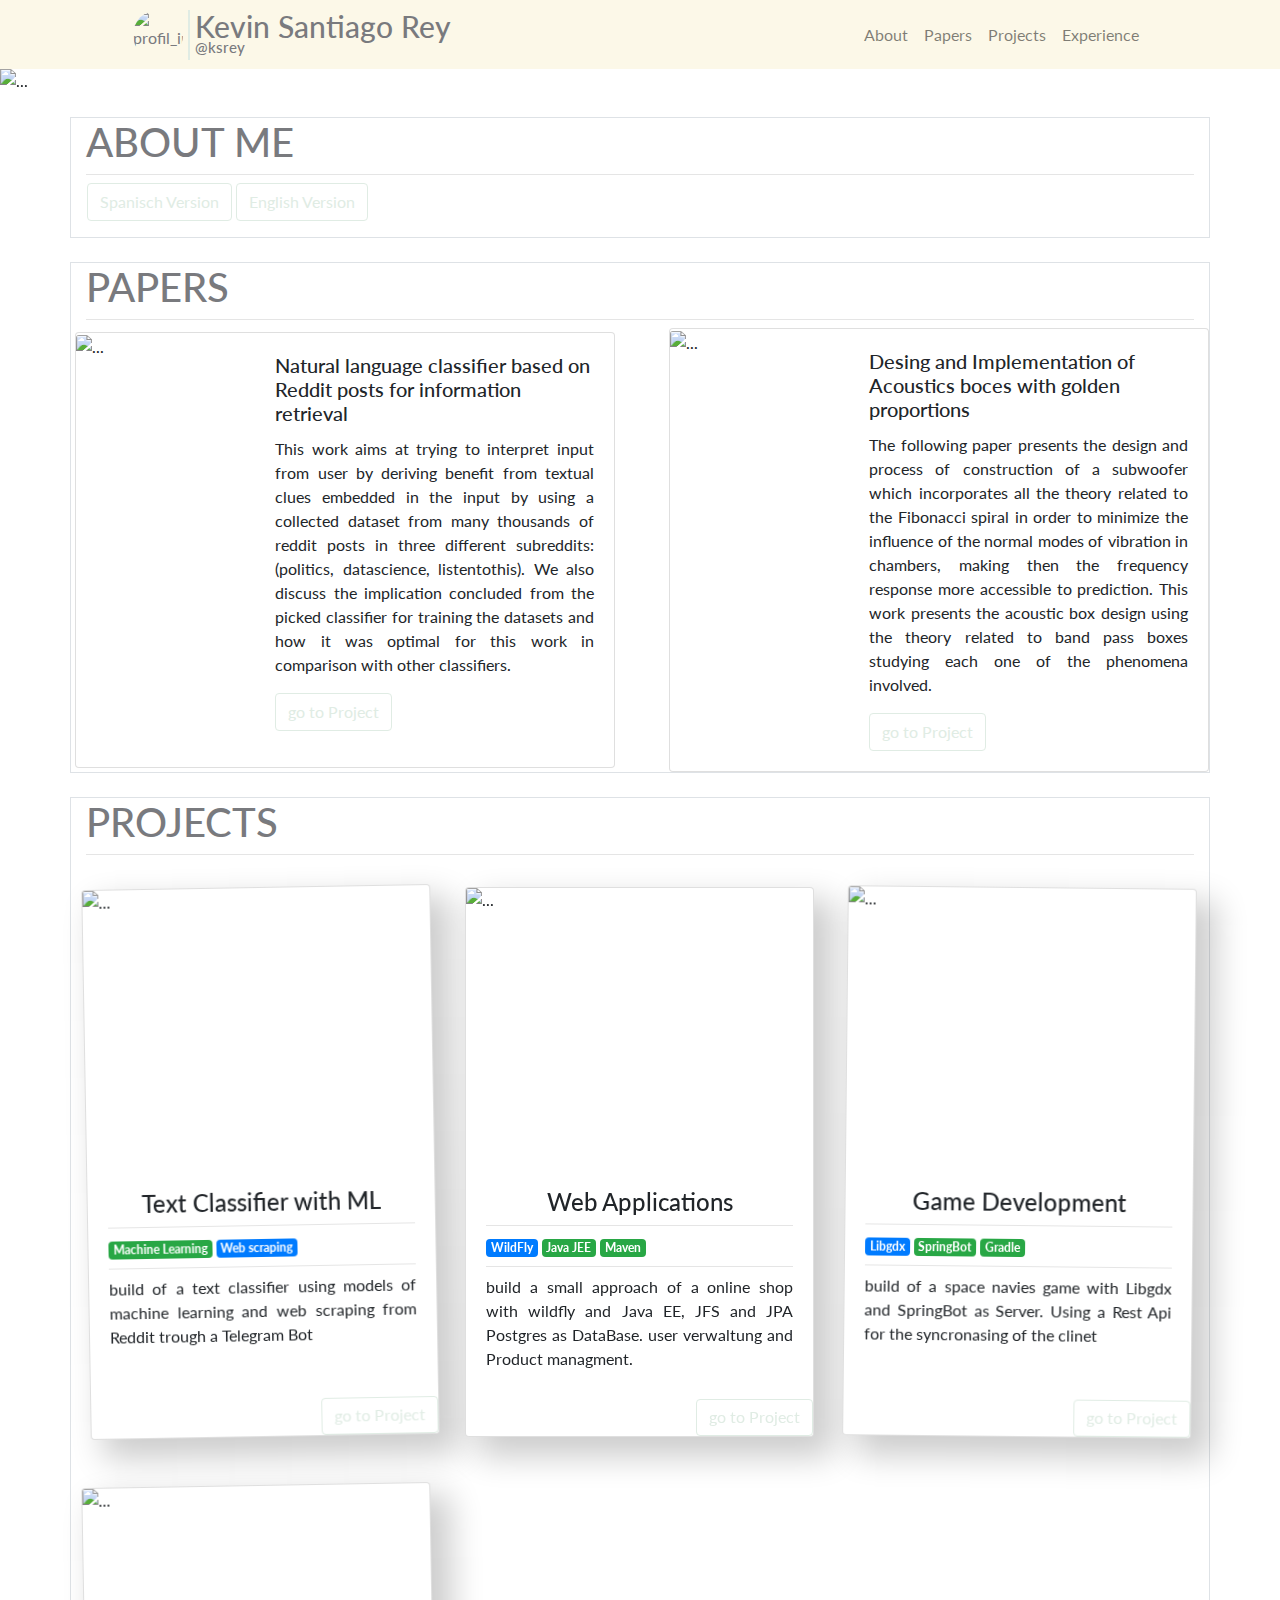
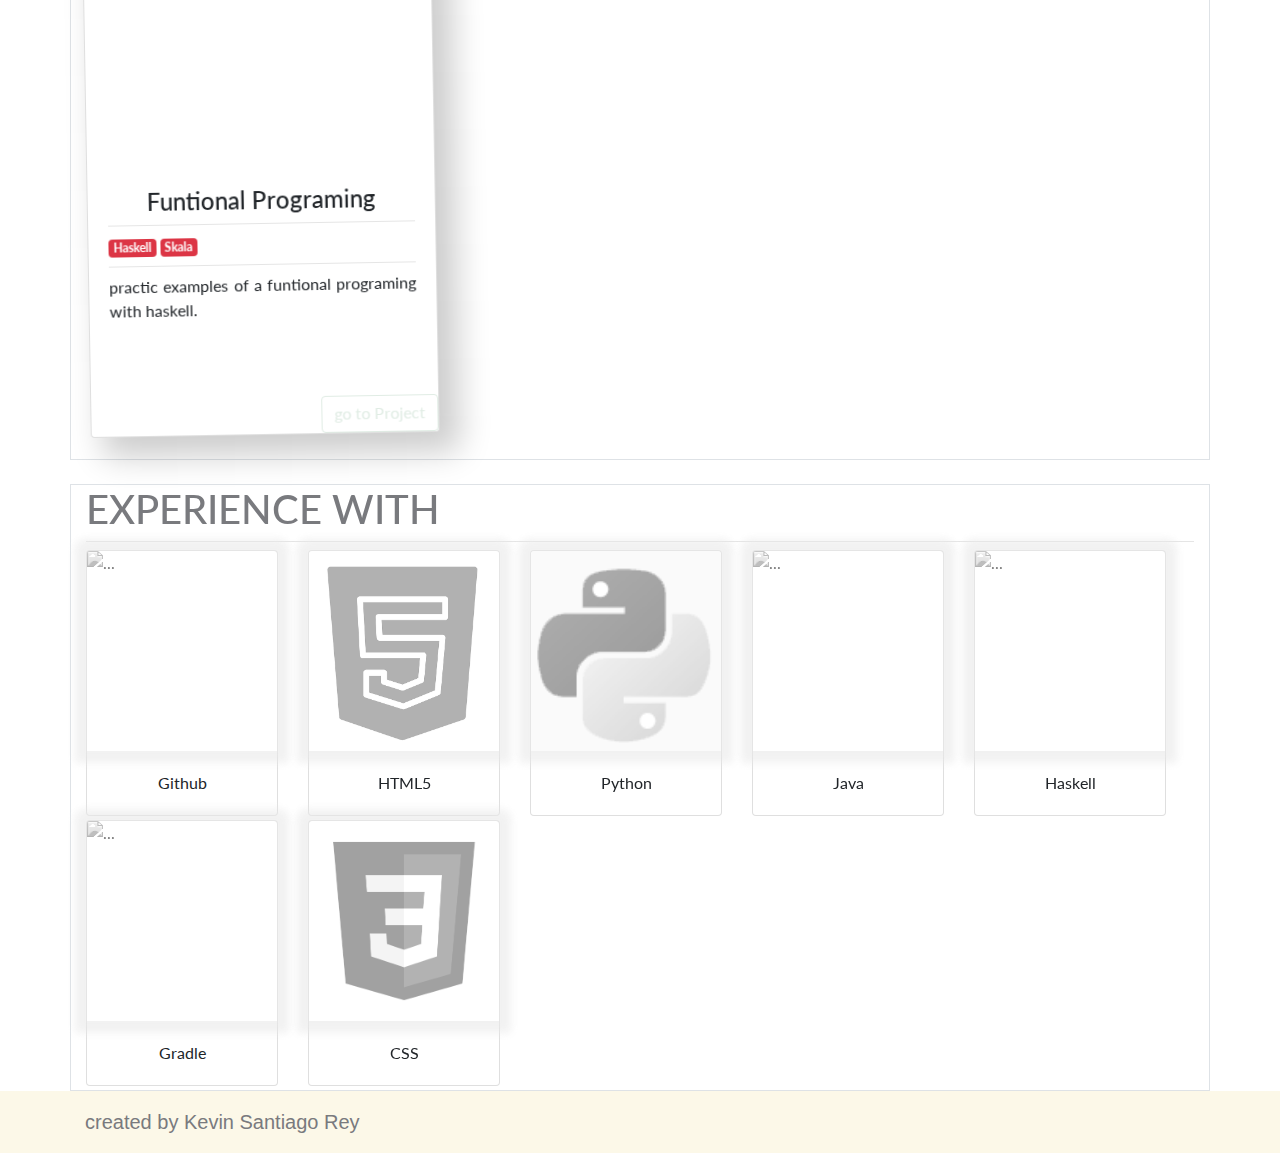
==== index.html @ 3386ebf2 "updated transitions" ====
<!DOCTYPE html>
<html lang="en">
	<head>
		<!-- Required meta tags -->
		<meta charset="utf-8" />
		<meta
			name="viewport"
			content="width=device-width, initial-scale=1, shrink-to-fit=no"
		/>

		<!-- Bootstrap CSS -->
		<link
			rel="stylesheet"
			href="https://stackpath.bootstrapcdn.com/bootstrap/4.5.2/css/bootstrap.min.css"
			integrity="sha384-JcKb8q3iqJ61gNV9KGb8thSsNjpSL0n8PARn9HuZOnIxN0hoP+VmmDGMN5t9UJ0Z"
			crossorigin="anonymous"
		/>
		<!--load all styles -->
		<link rel="stylesheet" href="utils/main.css" />
		<!--loadfontaweson-->
		<link href="assets/css/all.css" rel="stylesheet" />
		<title>Santiago Rey</title>
		<!--googlefonst-->
		<link
			href="https://fonts.googleapis.com/css2?family=Lato:ital,wght@0,100;0,300;0,400;0,700;0,900;1,100;1,300;1,400;1,700;1,900&display=swap"
			rel="stylesheet"
		/>
	</head>
	<body data-spy="scroll" data-target="#navbar" data-offset="200">
		<!--Navar-->
		<nav class="navbar navbar-expand-lg navbar-light sticky-top" id="nav">
			<button
				class="navbar-toggler"
				type="button"
				data-toggle="collapse"
				data-target="#navbarTogglerDemo01"
				aria-controls="navbarTogglerDemo01"
				aria-expanded="false"
				aria-label="Toggle navigation"
			>
				<span class="navbar-toggler-icon"></span>
			</button>
			<div class="collapse navbar-collapse" id="navbarTogglerDemo01">
				<div id="imageProfilContainer">
					<img class="image-profile" src="images/ibw.jpg" alt="profil_img" />
				</div>

				<div class="headerTitle" id="headerTitle">
					<h4>Kevin Santiago Rey</h4>
					<h5>@ksrey</h5>
				</div>

				<ul class="navbar-nav ml-auto mt-2 mt-lg-0 form-inline">
					<li class="nav-item">
						<a class="nav-link" href="#about">About</a>
					</li>
					<li>
						<a class="nav-link" href="#papers">Papers</a>
					</li>
					<li class="nav-item">
						<a class="nav-link" href="#project">Projects</a>
					</li>
					<li class="nav-item">
						<a class="nav-link" href="#experience">Experience</a>
					</li>
				</ul>
			</div>
		</nav>
		<!--/Navar-->
		<!--Image-->
		<div
			id="carouselExampleSlidesOnly imagesFront"
			class="carousel slide"
			data-ride="carousel"
			data-pause="false"
			data-warp="false"
		>
			<div class="carousel-inner">
				<div class="carousel-item active">
					<img src="images/computer.png" class="d-block w-100" alt="..." />
					<div class="carousel-caption d-none d-md-block">
						<h5 id="footerLetters">Software and Machine Learning Projects</h5>
						<a
							href="https://github.com/SantiRey"
							class="btn btn-outline-success"
							>visit my github</a
						>
					</div>
				</div>
				<div class="carousel-item">
					<img src="images/sbw.png" class="d-block w-100" alt="..." />
					<div class="carousel-caption d-none d-md-block">
						<h5 id="footerLetters">Sound engiennering and Acoustic Projects</h5>
						<a
							href="https://www.youtube.com/watch?v=cLXUxUJ1iLU"
							class="btn btn-outline-success"
							>take a look in youtube</a
						>
					</div>
				</div>
				<div class="carousel-item">
					<img src="images/cbw.png" class="d-block w-100" alt="..." />
					<div class="carousel-caption d-none d-md-block">
						<h5 id="footerLetters">My Hobbies</h5>
						<p>
							<a
								href="https://www.flickr.com/photos/santirey"
								class="btn btn-outline-success"
								>see my Flickr</a
							>
						</p>
					</div>
				</div>
				<div class="contenedor mr-4 video">
					<img
						class="videoreplace"
						src="images/mygif.gif"
						alt="gif_profil"
						loop
					/>
					<!--<video width="400" autoplay="autoplay" loop muted poster>
						<source type="video/quicktime" src="images/video.mov" />
						<source type="video/mp4" src="images/mp4.mp4" />
						<source type="video/webm" src="images/webm.webm" />
						<source type="video/ogg" src="images/ogg.ogg" />
					</video>-->
				</div>
				<div class="contenedor mr-4">
					<h1>Hello, world! <span class="typed"></span></h1>
				</div>
			</div>
		</div>
		<!--/Image-->
		<!--About-->
		<section id="about">
			<div class="container border mt-4">
				<div class="row text-uppercase display-4">
					<div class="col-sm" id="title">
						<h1>About me</h1>
						<hr class="my-2" />
					</div>
				</div>
				<div class="row">
					<p>
						<button
							class="btn btn-outline-success ml-3"
							id="button"
							type="button"
							data-toggle="collapse"
							data-target="#collapseSpanish"
							aria-expanded="true"
							aria-controls="collapseSpanish"
						>
							Spanisch Version
						</button>
						<button
							class="btn btn-outline-success"
							id="button"
							type="button"
							data-toggle="collapse"
							data-target="#collapseEnglish"
							aria-expanded="false"
							aria-controls="collapseEnglish"
						>
							English Version
						</button>
					</p>
					<div class="collapse" id="collapseSpanish">
						<div class="card card-body">
							Ingeniero de Sonido de la universdad de San Buenaventura de Bogota
							Colombia. Representante de Colombia en la competencia
							internacional de Grabacion y Mezcla de los angeles. Formación en
							el Area de Acustica Arquitectonica, Electronica Digital y
							Produccion de audio. Actualmente estudiando de Informatica en la
							Universidad de Bremen. Donde sus intereses han sido en el
							procesamiento digital de señales y el desarrollo de software en
							lenguajes de bajo nivel y estudio de lenguajes funcionales para el
							desarrollo Web. Escritor en Medium.
						</div>
					</div>
					<div class="collapse" id="collapseEnglish">
						<div class="card card-body">
							Sound Engienner from the San Buenaventura University Bogotá
							Colombia. Colombian participan in the Wolrd Competion of AES in
							Los Angeles, California. proficiency in areas such as,
							Architectural Acoustics, Digital Electronics and Audio Production.
							Currently student Computer Science at the University of Bremen.
							Where his interests have been in digital signal processing and
							software development in low-level languages, have use functional
							programming for Web development make with success projects in the
							area Data Science.
						</div>
					</div>
				</div>
			</div>
		</section>
		<!--/About-->
		<!--papers-->
		<section id="papers">
			<div class="container border mt-4">
				<div class="row text-uppercase display-4">
					<div class="col-sm" id="title">
						<h1>papers</h1>
						<hr class="my-2" />
					</div>
				</div>
				<div class="row">
					<div class="card m-1" style="max-width: 540px;">
						<div class="row no-gutters">
							<div class="col-md-4">
								<img src="images/nlp.png" class="card-img" alt="..." />
							</div>
							<div class="col-md-8">
								<div class="card-body">
									<h5 class="card-title">
										Natural language classifier based on Reddit posts for
										information retrieval
									</h5>
									<p class="card-text">
										This work aims at trying to interpret input from user by
										deriving benefit from textual clues embedded in the input by
										using a collected dataset from many thousands of reddit
										posts in three different subreddits: (politics, datascience,
										listentothis). We also discuss the implication concluded
										from the picked classifier for training the datasets and how
										it was optimal for this work in comparison with other
										classifiers.
									</p>
									<p class="card-text">
										<a href="#" class="btn btn-outline-success"
											>go to Project</a
										>
									</p>
								</div>
							</div>
						</div>
					</div>
					<div class="card ml-auto" style="max-width: 540px;">
						<div class="row no-gutters">
							<div class="col-md-4">
								<img src="images/f.png" class="card-img" alt="..." />
							</div>
							<div class="col-md-8">
								<div class="card-body">
									<h5 class="card-title">
										Desing and Implementation of Acoustics boces with golden
										proportions
									</h5>
									<p class="card-text">
										The following paper presents the design and process of
										construction of a subwoofer which incorporates all the
										theory related to the Fibonacci spiral in order to minimize
										the influence of the normal modes of vibration in chambers,
										making then the frequency response more accessible to
										prediction. This work presents the acoustic box design using
										the theory related to band pass boxes studying each one of
										the phenomena involved.
									</p>
									<p class="card-text">
										<a href="#" class="btn btn-outline-success"
											>go to Project</a
										>
									</p>
								</div>
							</div>
						</div>
					</div>
				</div>
			</div>
		</section>
		<!--/papers-->

		<!--projects-->
		<section id="project">
			<div class="container border mt-4">
				<div class="row text-uppercase display-4">
					<div class="col-sm" id="title">
						<h1>projects</h1>
						<hr class="my-2" />
					</div>
				</div>
				<div class="row" id="cards">
					<div class="col-md-4 mb-4 mt-4">
						<div class="card show-on-scroll inline-photo is-visible">
							<img src="images/tcml.gif" class="card-img-top" alt="..." />
							<div class="card-body">
								<h4 class="card-title text-center mb-0">
									Text Classifier with ML
									<hr class="my-2" />
								</h4>
								<div class="badges">
									<span class="badge badge-success">Machine Learning</span>
									<span class="badge badge-primary">Web scraping</span>
									<hr class="my-2" />
								</div>
								<p class="card-text">
									build of a text classifier using models of machine learning
									and web scraping from Reddit trough a Telegram Bot
								</p>
								<a
									href="https://github.com/SantiRey/TextClasifficationRedditTelegram"
									class="btn btn-outline-success"
									>go to Project</a
								>
							</div>
						</div>
					</div>
					<div class="col-md-4 mb-4 mt-4">
						<div class="card show-on-scroll inline-photo2 is-visible">
							<img src="images/shop.gif" class="card-img-top" alt="..." />
							<div class="card-body">
								<div class="onelinetitles">
									<h4 class="card-title text-center mb-0">
										Web Applications
										<hr class="my-2" />
									</h4>
								</div>
								<div class="badges">
									<span class="badge badge-primary">WildFly </span>
									<span class="badge badge-success">Java JEE</span>
									<span class="badge badge-success">Maven</span>
									<hr class="my-2" />
								</div>
								<p class="card-text">
									build a small approach of a online shop with wildfly and Java
									EE, JFS and JPA Postgres as DataBase. user verwaltung and
									Product managment.
								</p>
								<a
									href="https://github.com/SantiRey/AdministrationWildflyProjekt"
									class="btn btn-outline-success"
									>go to Project</a
								>
							</div>
						</div>
					</div>
					<div class="col-md-4 mb-4 mt-4">
						<div class="card show-on-scroll inline-photo3 is-visible">
							<img src="images/ss.gif" class="card-img-top" alt="..." />
							<div class="card-body">
								<div class="onelinetitles">
									<h4 class="card-title text-center mb-0">
										Game Development
										<hr class="my-2" />
									</h4>
								</div>
								<div class="badges">
									<span class="badge badge-primary">Libgdx </span>
									<span class="badge badge-success">SpringBot</span>
									<span class="badge badge-success">Gradle</span>
									<hr class="my-2" />
								</div>
								<p class="card-text">
									build of a space navies game with Libgdx and SpringBot as
									Server. Using a Rest Api for the syncronasing of the clinet
								</p>
								<a href="" class="btn btn-outline-success">go to Project</a>
							</div>
						</div>
					</div>
					<div class="col-md-4 mb-4 mt-4">
						<div class="card show-on-scroll inline-photo is-visible">
							<img src="images/tcml.gif" class="card-img-top" alt="..." />
							<div class="card-body">
								<div class="onelinetitles">
									<h4 class="card-title text-center mb-0">
										Funtional Programing
										<hr class="my-2" />
									</h4>
								</div>
								<div class="badges">
									<span class="badge badge-danger">Haskell</span>
									<span class="badge badge-danger">Skala</span>
									<hr class="my-2" />
								</div>
								<p class="card-text">
									practic examples of a funtional programing with haskell.
								</p>
								<a href="#" class="btn btn-outline-success">go to Project</a>
							</div>
						</div>
					</div>
				</div>
			</div>
		</section>
		<!--/projects-->
		<!--Experiences-->
		<section id="experience">
			<div class="container border mt-4">
				<div class="row text-uppercase display-4">
					<div class="col-sm" id="title">
						<h1>Experience with</h1>
						<hr class="my-2" />
					</div>
				</div>
				<div class="row">
					<div class="col-lg col-md mb-1" id="experienceCarten">
						<div class="card" style="width: 12rem;">
							<img
								src="images/Octocat.png"
								class="card-img-top icons"
								alt="..."
							/>
							<div class="card-body">
								<p class="card-text text-center">
									Github
								</p>
							</div>
						</div>
					</div>
					<div class="col-lg col-md mb-1" id="experienceCarten">
						<div class="card" style="width: 12rem;">
							<img
								src="images/html5.png"
								class="card-img-top icons"
								alt="..."
							/>
							<div class="card-body">
								<p class="card-text text-center">HTML5</p>
							</div>
						</div>
					</div>
					<div class="col-lg col-md mb-1" id="experienceCarten">
						<div class="card" style="width: 12rem;">
							<img
								src="images/python.png"
								class="card-img-top icons"
								alt="..."
							/>
							<div class="card-body">
								<p class="card-text text-center">
									Python
								</p>
							</div>
						</div>
					</div>
					<div class="col-lg col-md mb-1" id="experienceCarten">
						<div class="card" style="width: 12rem;">
							<img src="images/Java.png" class="card-img-top icons" alt="..." />
							<div class="card-body">
								<p class="card-text text-center">
									Java
								</p>
							</div>
						</div>
					</div>
					<div class="col-lg col-md mb-1" id="experienceCarten">
						<div class="card" style="width: 12rem;">
							<img
								src="images/haskell.png"
								class="card-img-top icons"
								alt="..."
							/>
							<div class="card-body">
								<p class="card-text text-center">
									Haskell
								</p>
							</div>
						</div>
					</div>
					<div class="col-lg col-md mb-1" id="experienceCarten">
						<div class="card" style="width: 12rem;">
							<img
								src="images/gradle.png"
								class="card-img-top icons"
								alt="..."
							/>
							<div class="card-body">
								<p class="card-text text-center">
									Gradle
								</p>
							</div>
						</div>
					</div>
					<div class="col-lg col-md mb-1" id="experienceCarten">
						<div class="card" style="width: 12rem;">
							<img src="images/css.png" class="card-img-top icons" alt="..." />
							<div class="card-body">
								<p class="card-text text-center">
									CSS
								</p>
							</div>
						</div>
					</div>
				</div>
			</div>
		</section>
		<!--/Experiences-->
		<!--Footer-->
		<footer id="footer">
			<div class="container">
				<div class="row">
					<div class="col-6 col-lg lead mt-3" id="credits">
						<p>created by Kevin Santiago Rey</p>
					</div>
					<div class="col-6 col-lg-8">
						<ul class="navbar-nav">
							<li class="nav-item active">
								<a
									href="https://twitter.com/KevtiRey"
									class="fab fa-twitter"
								></a>
							</li>
							<li class="nav-item active">
								<a
									href="https://www.flickr.com/photos/santirey"
									class="fab fa-flickr"
								></a>
							</li>
							<li class="nav-item active">
								<a href="https://github.com/SantiRey" class="fab fa-github"></a>
							</li>
						</ul>
					</div>
				</div>
			</div>
		</footer>
		<!--/Footer-->
		<script src="https://cdn.jsdelivr.net/npm/typed.js@2.0.11"></script>
		<!-- Optional JavaScript -->
		<!-- jQuery first, then Popper.js, then Bootstrap JS -->
		<script
			src="https://code.jquery.com/jquery-3.5.1.slim.min.js"
			integrity="sha384-DfXdz2htPH0lsSSs5nCTpuj/zy4C+OGpamoFVy38MVBnE+IbbVYUew+OrCXaRkfj"
			crossorigin="anonymous"
		></script>
		<script
			src="https://cdn.jsdelivr.net/npm/popper.js@1.16.1/dist/umd/popper.min.js"
			integrity="sha384-9/reFTGAW83EW2RDu2S0VKaIzap3H66lZH81PoYlFhbGU+6BZp6G7niu735Sk7lN"
			crossorigin="anonymous"
		></script>
		<script
			src="https://stackpath.bootstrapcdn.com/bootstrap/4.5.2/js/bootstrap.min.js"
			integrity="sha384-B4gt1jrGC7Jh4AgTPSdUtOBvfO8shuf57BaghqFfPlYxofvL8/KUEfYiJOMMV+rV"
			crossorigin="anonymous"
		></script>

		<script src="assets/js/animationtext.js"></script>
	</body>
</html>
---- utils/main.css ----
#nav {
	background-color: #fcf8e8;
	color: #797a7e;
}
body {
	font-family: "Lato", sans-serif;
	transition: 0.3s;
}
@media (min-width: 700px) {
	.image-profile {
		margin-left: 13vh;
		border-radius: 50%;
		object-fit: cover;
		max-width: 50px;
		min-height: 50px;
	}
}
#footerLetters {
	color: #e0ece4;
}

ul {
	margin-right: 13vh;
}
#imageProfilContainer {
	padding-right: 5px;
	border-right: 2px solid #e0ece4;
}
.headerTitle {
	margin-left: 5px;
	max-height: 60px;
}
.headerTitle h4 {
	max-height: 30px;
	margin-bottom: 0px;
	font-size: 30px;
}
.headerTitle h5 {
	max-height: 15px;
	font-size: 15px;
}

#imagesFront {
	min-height: 80vh;
}

.contenedor {
	position: absolute;
	max-width: max-content;
	left: 10%;
	margin-top: 27%;
	margin-bottom: 0;
}

.contenedor h1 {
	margin: 0;
	color: #e0ece4;
}

.video {
	margin-top: 8%;
	border-radius: 50%;
	object-fit: contain;
	border: 1px solid ivory;
	overflow: hidden;
	display: block;
	width: 250px;
	height: 250px;
}
@media (max-width: 700px) {
	#imageProfilContainer {
		border-right: 0px solid #e0ece4;
	}
	.image-profile {
		margin-left: 18vh;
		border-radius: 50%;
		object-fit: cover;
		max-width: 90px;
		min-height: 90px;
	}

	.headerTitle {
		margin-left: -105px;
		text-align: center;
	}
	.video {
		margin-left: 39%;
		width: 70px;
		height: 70px;
	}
	.contenedor {
		position: absolute;
		max-width: max-content;
		left: 3%;
		margin-top: 4%;
		margin-bottom: 0;
	}
	.videoreplace {
		object-fit: cover;
		max-width: 70px;
		min-height: 70px;
		margin-left: 0px;
		margin-top: 3px;
	}
	.contenedor h1 {
		font-size: 200%;
		margin-top: 75px;
		color: #e0ece4;
	}
}
@media (min-width: 700px) {
	.videoreplace {
		margin-left: -70px;
		margin-top: -20px;
	}
}
#title {
	margin-bottom: 0;
	color: #797a7e;
}

.btn-outline-success {
	color: #e0ece4;
	border: 1px solid #e0ece4;
}

#cards .card {
	min-height: 550px;
}
#cards .card img {
	width: auto;
	object-fit: cover;
	min-height: 280px;
	max-height: 280px;
}
.card-text {
	text-align: justify;
}
#cards a {
	display: inline-block;
	padding-top: 5px;
	position: absolute;
	right: 0px;
	bottom: 0px;
}
#experienceCarten {
	max-width: max-content;
}
.icons:hover {
	max-height: 250px;
	min-height: 250px;
	-webkit-filter: grayscale(0%); /* Safari 6.0 - 9.0 */
	filter: grayscale(0%);
	opacity: 1;
	transition: 0.3s;
}
.icons {
	box-shadow: 0 0 0.5em 0.7em #e0ece4;
	max-height: 200px;
	min-height: 200px;
	object-fit: cover;
	-webkit-filter: grayscale(100%); /* Safari 6.0 - 9.0 */
	filter: grayscale(100%);
	opacity: 0.6;
	transition: 0.3s;
}
#footer {
	min-height: auto;
	background-color: #fcf8e8;
}
#footer ul {
	display: inline-block;
	margin: 9px;
	padding-top: 5px;
	position: absolute;
	right: 0px;
}
#footer li {
	display: inline-block;
	margin: 2px;
}
#footer li a {
	color: #797a7e;
}

#footer #credits {
	font-family: "Montserrat", sans-serif;
	color: #797a7e;
}
#inputText {
	min-height: 70px;
}

/*
*/

/* Inline photos */

.inline-photo {
	box-shadow: 1em 1em 2em 0.25em rgba(0, 0, 0, 0.2);

	opacity: 0;
	/*from is take
	-webkit-transform: translateY(1em) rotateZ(-30deg);*/
	/*Start Point*/
	transform: translateY(20em) translatex(-30em) rotateZ(-30deg);

	-webkit-transition: opacity 2s 0.5s ease-out, -webkit-transform 3s 0.1s;

	transition: opacity 2s 0.5s ease-out, -webkit-transform 4s 0.25s;

	transition: transform 3s 0.25s, opacity 2s 0.5s ease-out;

	transition: transform 3s 0.25s, opacity 2s 0.5s ease-out,
		-webkit-transform 3s 0.25s;

	will-change: transform, opacity;
}

.inline-photo2 {
	box-shadow: 1em 1em 2em 0.25em rgba(0, 0, 0, 0.2);

	opacity: 0;
	/*from is take
	-webkit-transform: translateY(1em) rotateZ(-30deg);*/
	/*Start Point*/
	transform: translateY(-5em) translatex(30em) rotateZ(50deg);

	-webkit-transition: opacity 2s 1s ease-out, -webkit-transform 3s 0.1s;

	transition: opacity 2s 1s ease-out, -webkit-transform 4s 0.25s;

	transition: transform 3s 0.25s, opacity 2s 0.5s ease-out;

	transition: transform 3s 0.25s, opacity 2s 0.5s ease-out,
		-webkit-transform 3s 0.25s;

	will-change: transform, opacity;
}
.inline-photo3 {
	box-shadow: 1em 1em 2em 0.25em rgba(0, 0, 0, 0.2);

	opacity: 0;
	/*from is take
	-webkit-transform: translateY(1em) rotateZ(-30deg);*/
	/*Start Point*/
	transform: translateY(24em) translatex(-30em) rotateZ(15deg);

	-webkit-transition: opacity 2s 0.5s ease-out, -webkit-transform 3s 0.1s;

	transition: opacity 2s 0.5s ease-out, -webkit-transform 4s 0.25s;

	transition: transform 3s 0.25s, opacity 2s 0.5s ease-out;

	transition: transform 3s 0.25s, opacity 2s 0.5s ease-out,
		-webkit-transform 3s 0.25s;

	will-change: transform, opacity;
}

.inline-photo.is-visible {
	opacity: 1;
	transform: rotateZ(-1deg);
}

.inline-photo2.is-visible {
	opacity: 1;
	transform: rotateZ(0deg);
}
.inline-photo3.is-visible {
	opacity: 1;
	transform: rotateZ(0.6deg);
}
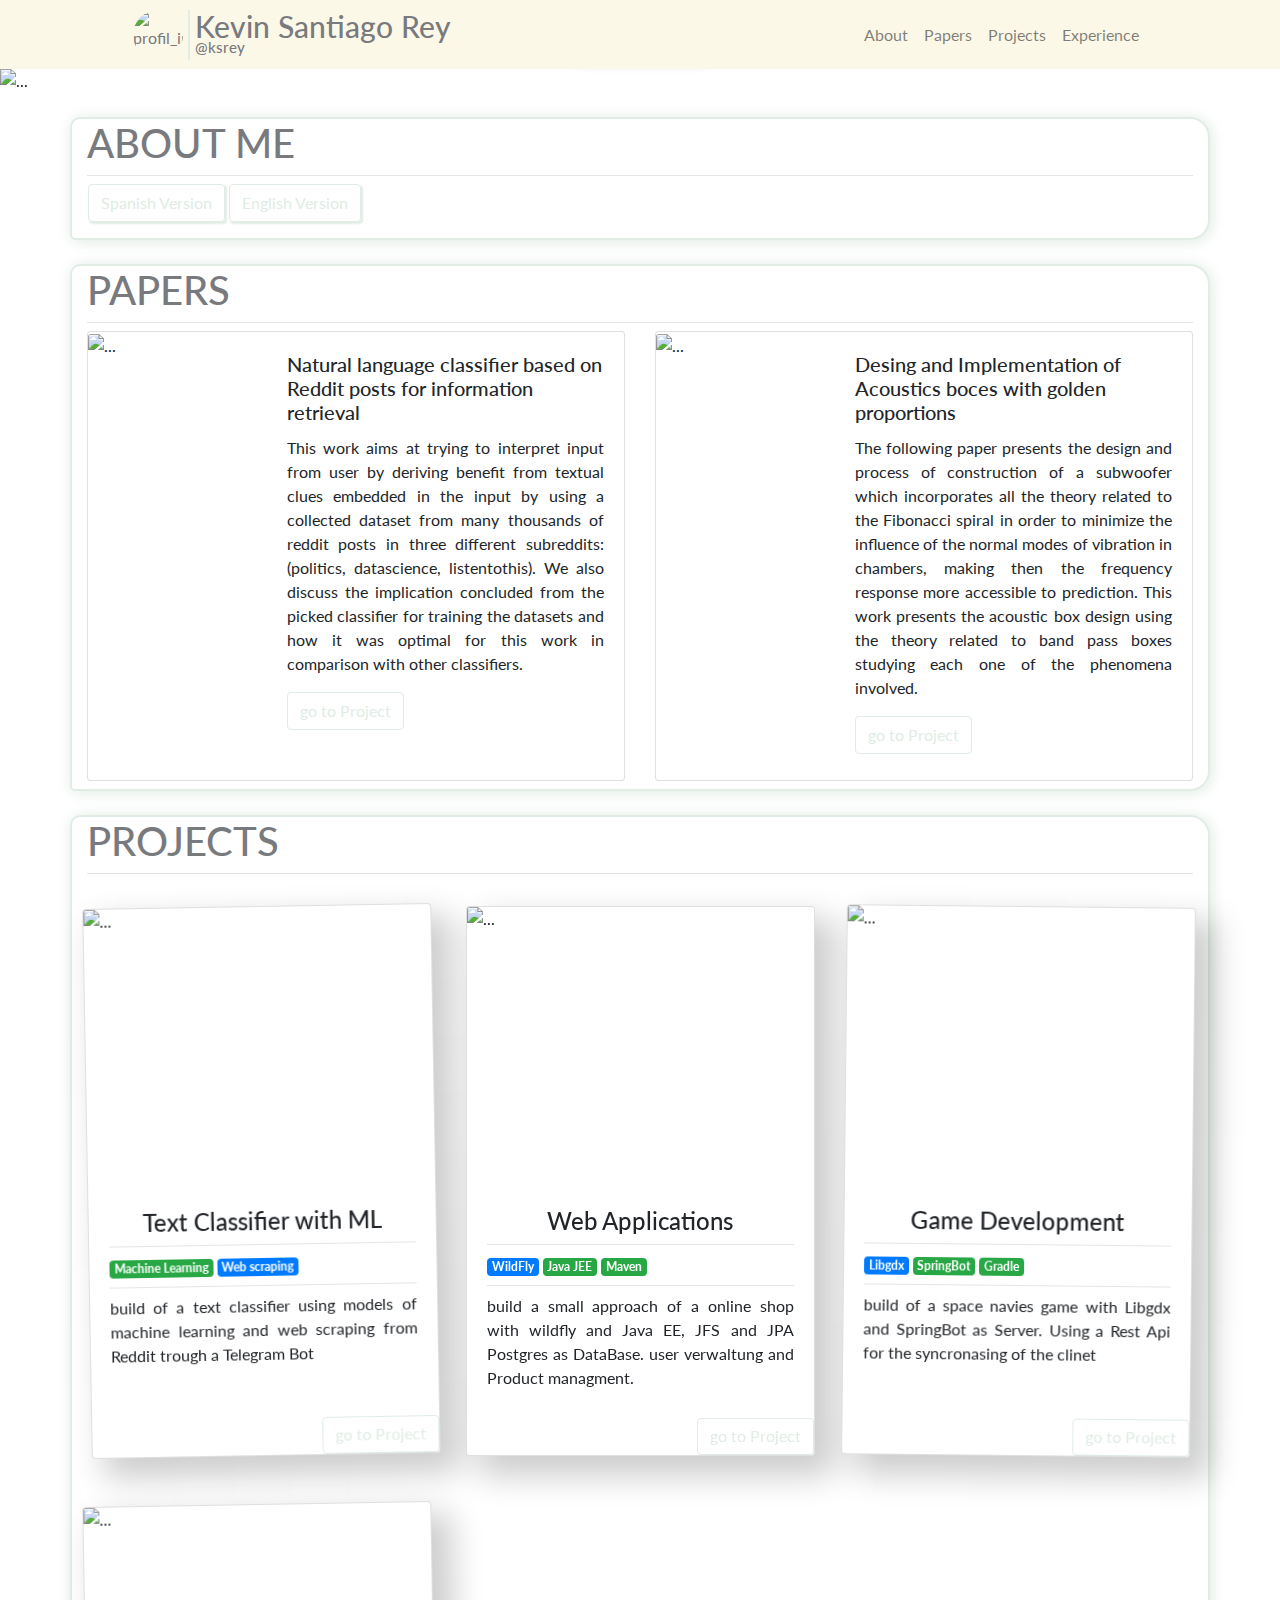
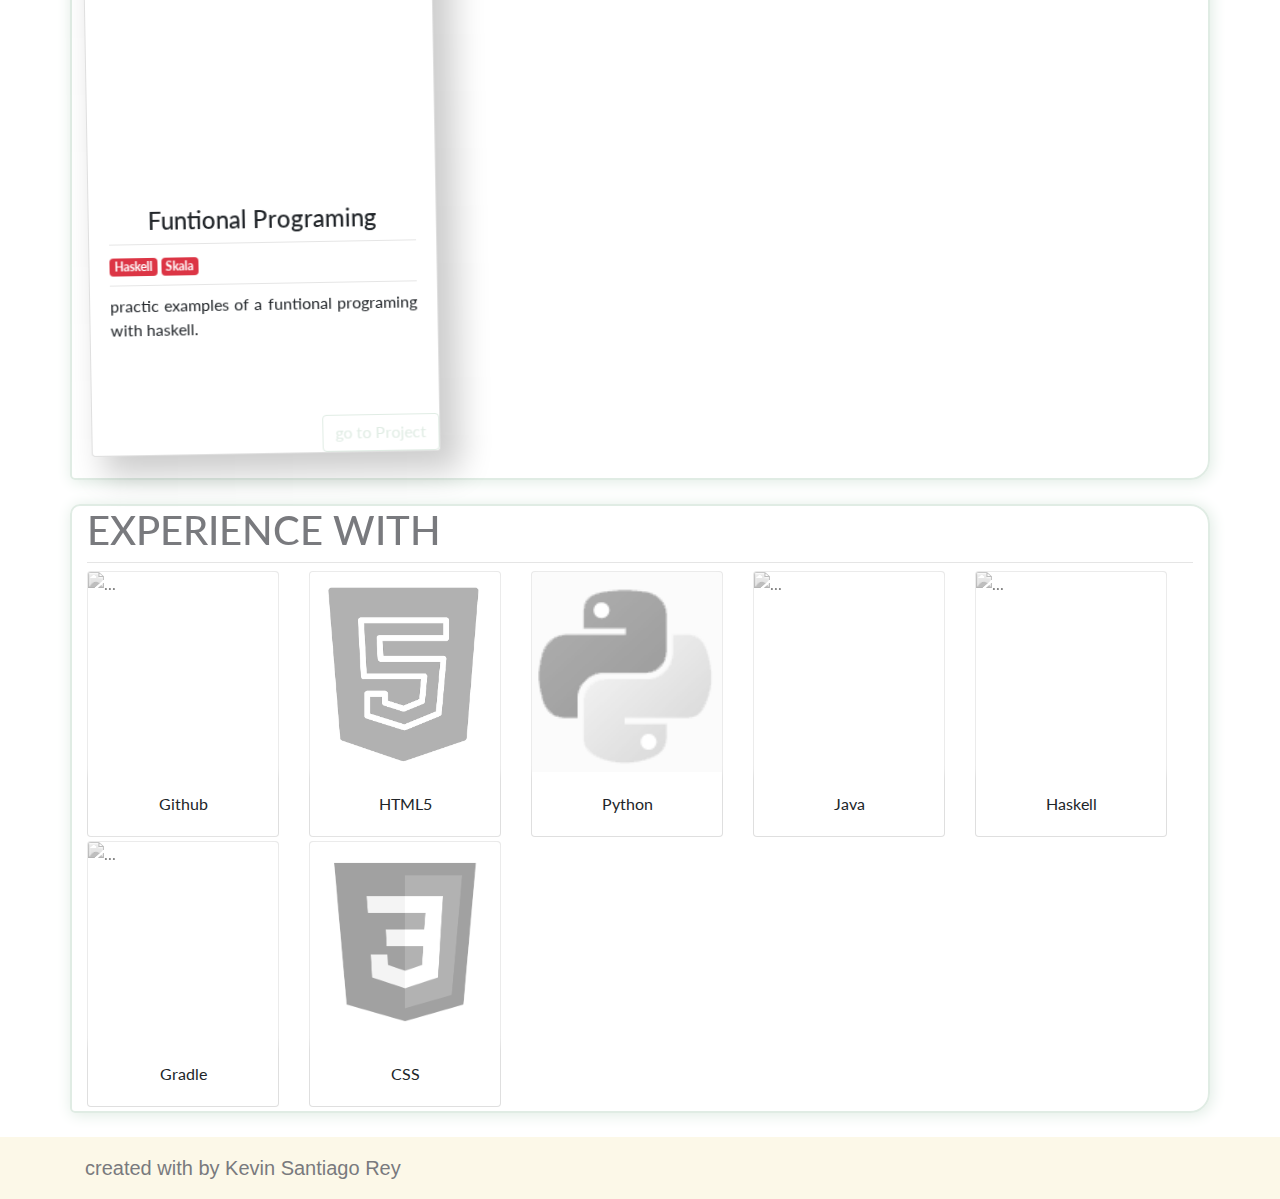
==== commit c5c5ff07: "updated" ====
--- a/index.html
+++ b/index.html
@@ -80,11 +80,14 @@
 					<img src="images/computer.png" class="d-block w-100" alt="..." />
 					<div class="carousel-caption d-none d-md-block">
 						<h5 id="footerLetters">Software and Machine Learning Projects</h5>
-						<a
-							href="https://github.com/SantiRey"
-							class="btn btn-outline-success"
-							>visit my github</a
-						>
+
+						<section id="buttonsphotos">
+							<a
+								href="https://github.com/SantiRey"
+								class="btn btn-outline-success buttonsphotos"
+								>visit my github</a
+							>
+						</section>
 					</div>
 				</div>
 				<div class="carousel-item">
@@ -93,7 +96,7 @@
 						<h5 id="footerLetters">Sound engiennering and Acoustic Projects</h5>
 						<a
 							href="https://www.youtube.com/watch?v=cLXUxUJ1iLU"
-							class="btn btn-outline-success"
+							class="btn btn-outline-success buttonsphotos"
 							>take a look in youtube</a
 						>
 					</div>
@@ -105,7 +108,7 @@
 						<p>
 							<a
 								href="https://www.flickr.com/photos/santirey"
-								class="btn btn-outline-success"
+								class="btn btn-outline-success buttonsphotos"
 								>see my Flickr</a
 							>
 						</p>
@@ -133,7 +136,7 @@
 		<!--/Image-->
 		<!--About-->
 		<section id="about">
-			<div class="container border mt-4">
+			<div class="container mt-4" id="border">
 				<div class="row text-uppercase display-4">
 					<div class="col-sm" id="title">
 						<h1>About me</h1>
@@ -143,7 +146,7 @@
 				<div class="row">
 					<p>
 						<button
-							class="btn btn-outline-success ml-3"
+							class="btn btn-outline-success ml-3 buttonsaboutme"
 							id="button"
 							type="button"
 							data-toggle="collapse"
@@ -151,10 +154,10 @@
 							aria-expanded="true"
 							aria-controls="collapseSpanish"
 						>
-							Spanisch Version
+							Spanish Version
 						</button>
 						<button
-							class="btn btn-outline-success"
+							class="btn btn-outline-success buttonsaboutme"
 							id="button"
 							type="button"
 							data-toggle="collapse"
@@ -197,7 +200,7 @@
 		<!--/About-->
 		<!--papers-->
 		<section id="papers">
-			<div class="container border mt-4">
+			<div class="container mt-4" id="border">
 				<div class="row text-uppercase display-4">
 					<div class="col-sm" id="title">
 						<h1>papers</h1>
@@ -205,62 +208,66 @@
 					</div>
 				</div>
 				<div class="row">
-					<div class="card m-1" style="max-width: 540px;">
-						<div class="row no-gutters">
-							<div class="col-md-4">
-								<img src="images/nlp.png" class="card-img" alt="..." />
-							</div>
-							<div class="col-md-8">
-								<div class="card-body">
-									<h5 class="card-title">
-										Natural language classifier based on Reddit posts for
-										information retrieval
-									</h5>
-									<p class="card-text">
-										This work aims at trying to interpret input from user by
-										deriving benefit from textual clues embedded in the input by
-										using a collected dataset from many thousands of reddit
-										posts in three different subreddits: (politics, datascience,
-										listentothis). We also discuss the implication concluded
-										from the picked classifier for training the datasets and how
-										it was optimal for this work in comparison with other
-										classifiers.
-									</p>
-									<p class="card-text">
-										<a href="#" class="btn btn-outline-success"
-											>go to Project</a
-										>
-									</p>
-								</div>
-							</div>
-						</div>
-					</div>
-					<div class="card ml-auto" style="max-width: 540px;">
-						<div class="row no-gutters">
-							<div class="col-md-4">
-								<img src="images/f.png" class="card-img" alt="..." />
-							</div>
-							<div class="col-md-8">
-								<div class="card-body">
-									<h5 class="card-title">
-										Desing and Implementation of Acoustics boces with golden
-										proportions
-									</h5>
-									<p class="card-text">
-										The following paper presents the design and process of
-										construction of a subwoofer which incorporates all the
-										theory related to the Fibonacci spiral in order to minimize
-										the influence of the normal modes of vibration in chambers,
-										making then the frequency response more accessible to
-										prediction. This work presents the acoustic box design using
-										the theory related to band pass boxes studying each one of
-										the phenomena involved.
-									</p>
-									<p class="card-text">
-										<a href="#" class="btn btn-outline-success"
-											>go to Project</a
-										>
-									</p>
+					<div class="col-sm">
+						<div class="card mb-2" style="min-height: 450px;">
+							<div class="row no-gutters">
+								<div class="col-md-4">
+									<img src="images/nlp.png" class="card-img" alt="..." />
+								</div>
+								<div class="col-md-8">
+									<div class="card-body">
+										<h5 class="card-title">
+											Natural language classifier based on Reddit posts for
+											information retrieval
+										</h5>
+										<p class="card-text">
+											This work aims at trying to interpret input from user by
+											deriving benefit from textual clues embedded in the input
+											by using a collected dataset from many thousands of reddit
+											posts in three different subreddits: (politics,
+											datascience, listentothis). We also discuss the
+											implication concluded from the picked classifier for
+											training the datasets and how it was optimal for this work
+											in comparison with other classifiers.
+										</p>
+										<p class="card-text">
+											<a href="#" class="btn btn-outline-success"
+												>go to Project</a
+											>
+										</p>
+									</div>
+								</div>
+							</div>
+						</div>
+					</div>
+					<div class="col-sm">
+						<div class="card mb-2" style="min-height: 450px;">
+							<div class="row no-gutters">
+								<div class="col-md-4">
+									<img src="images/f.png" class="card-img" alt="..." />
+								</div>
+								<div class="col-md-8">
+									<div class="card-body">
+										<h5 class="card-title">
+											Desing and Implementation of Acoustics boces with golden
+											proportions
+										</h5>
+										<p class="card-text">
+											The following paper presents the design and process of
+											construction of a subwoofer which incorporates all the
+											theory related to the Fibonacci spiral in order to
+											minimize the influence of the normal modes of vibration in
+											chambers, making then the frequency response more
+											accessible to prediction. This work presents the acoustic
+											box design using the theory related to band pass boxes
+											studying each one of the phenomena involved.
+										</p>
+										<p class="card-text">
+											<a href="#" class="btn btn-outline-success"
+												>go to Project</a
+											>
+										</p>
+									</div>
 								</div>
 							</div>
 						</div>
@@ -272,7 +279,7 @@
 
 		<!--projects-->
 		<section id="project">
-			<div class="container border mt-4">
+			<div class="container mt-4" id="border">
 				<div class="row text-uppercase display-4">
 					<div class="col-sm" id="title">
 						<h1>projects</h1>
@@ -386,7 +393,7 @@
 		<!--/projects-->
 		<!--Experiences-->
 		<section id="experience">
-			<div class="container border mt-4">
+			<div class="container mt-4" id="border">
 				<div class="row text-uppercase display-4">
 					<div class="col-sm" id="title">
 						<h1>Experience with</h1>
@@ -488,10 +495,13 @@
 		<!--/Experiences-->
 		<!--Footer-->
 		<footer id="footer">
-			<div class="container">
+			<div class="container mt-4">
 				<div class="row">
 					<div class="col-6 col-lg lead mt-3" id="credits">
-						<p>created by Kevin Santiago Rey</p>
+						<p>
+							created with <span class="fas fa-heart"></span> by Kevin Santiago
+							Rey
+						</p>
 					</div>
 					<div class="col-6 col-lg-8">
 						<ul class="navbar-nav">
@@ -509,6 +519,12 @@
 							</li>
 							<li class="nav-item active">
 								<a href="https://github.com/SantiRey" class="fab fa-github"></a>
+							</li>
+							<li class="nav-item active">
+								<a
+									href="https://github.com/SantiRey"
+									class="fab fa-linkedin"
+								></a>
 							</li>
 						</ul>
 					</div>
--- a/utils/main.css
+++ b/utils/main.css
@@ -18,6 +18,17 @@
 #footerLetters {
 	color: #e0ece4;
 }
+#border {
+	border: 2px solid #e0ece4;
+	border-radius: 10px 20px 20px 5px;
+	box-shadow: 0.1em 0.1em 15px 0.0025px #e0ece4;
+}
+.buttonsphotos {
+	box-shadow: 0.1em 0.1em 15px 1px #111111;
+}
+.buttonsaboutme {
+	box-shadow: 0.1em 0.1em 2px 0.0025px #e0ece4;
+}
 
 ul {
 	margin-right: 13vh;
@@ -58,6 +69,7 @@
 }
 
 .video {
+	box-shadow: 1em 2em 5em 0.7em #111111;
 	margin-top: 8%;
 	border-radius: 50%;
 	object-fit: contain;
@@ -84,6 +96,7 @@
 		text-align: center;
 	}
 	.video {
+		box-shadow: 1em 2em 5em 0.7em #111111;
 		margin-left: 39%;
 		width: 70px;
 		height: 70px;
@@ -147,6 +160,7 @@
 	max-width: max-content;
 }
 .icons:hover {
+	box-shadow: 0 0 0.5em 0.7em #e0ece4;
 	max-height: 250px;
 	min-height: 250px;
 	-webkit-filter: grayscale(0%); /* Safari 6.0 - 9.0 */
@@ -155,7 +169,7 @@
 	transition: 0.3s;
 }
 .icons {
-	box-shadow: 0 0 0.5em 0.7em #e0ece4;
+	box-shadow: 0 0 0.5em 0.1em white;
 	max-height: 200px;
 	min-height: 200px;
 	object-fit: cover;
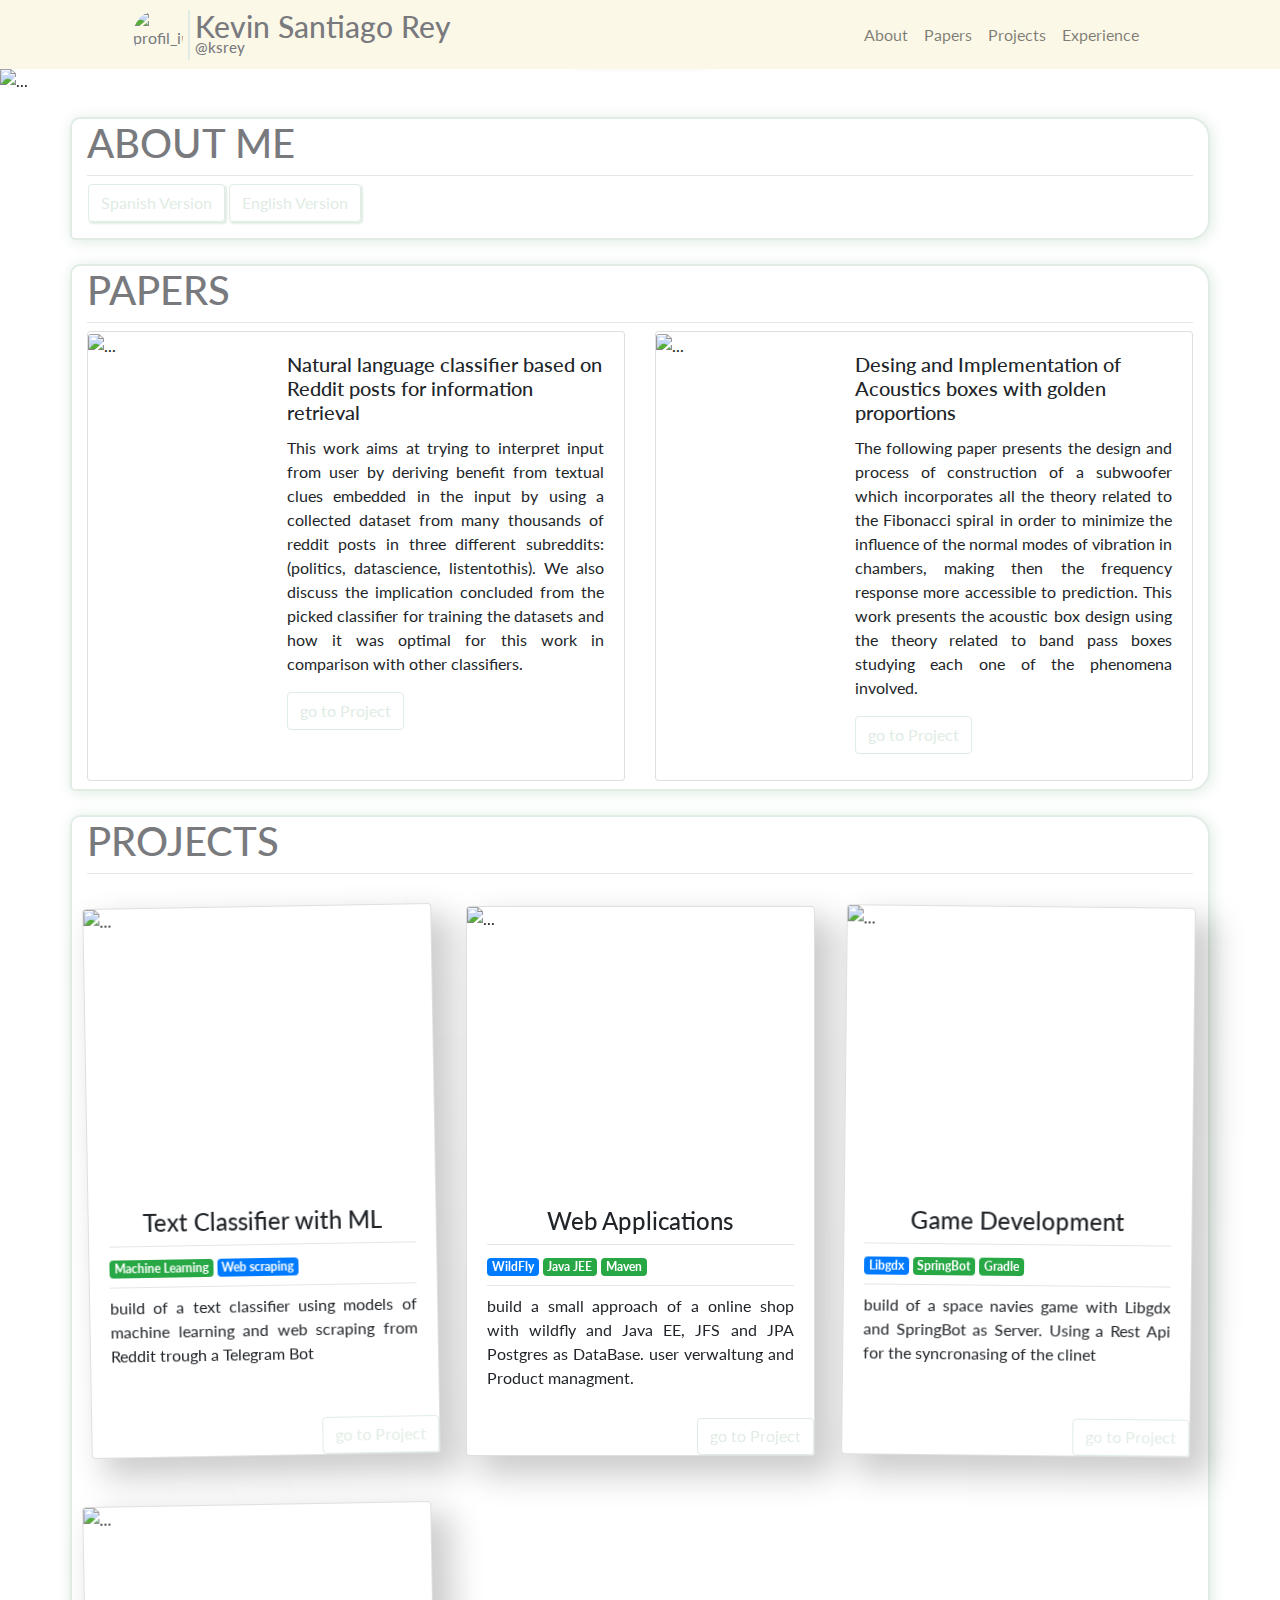
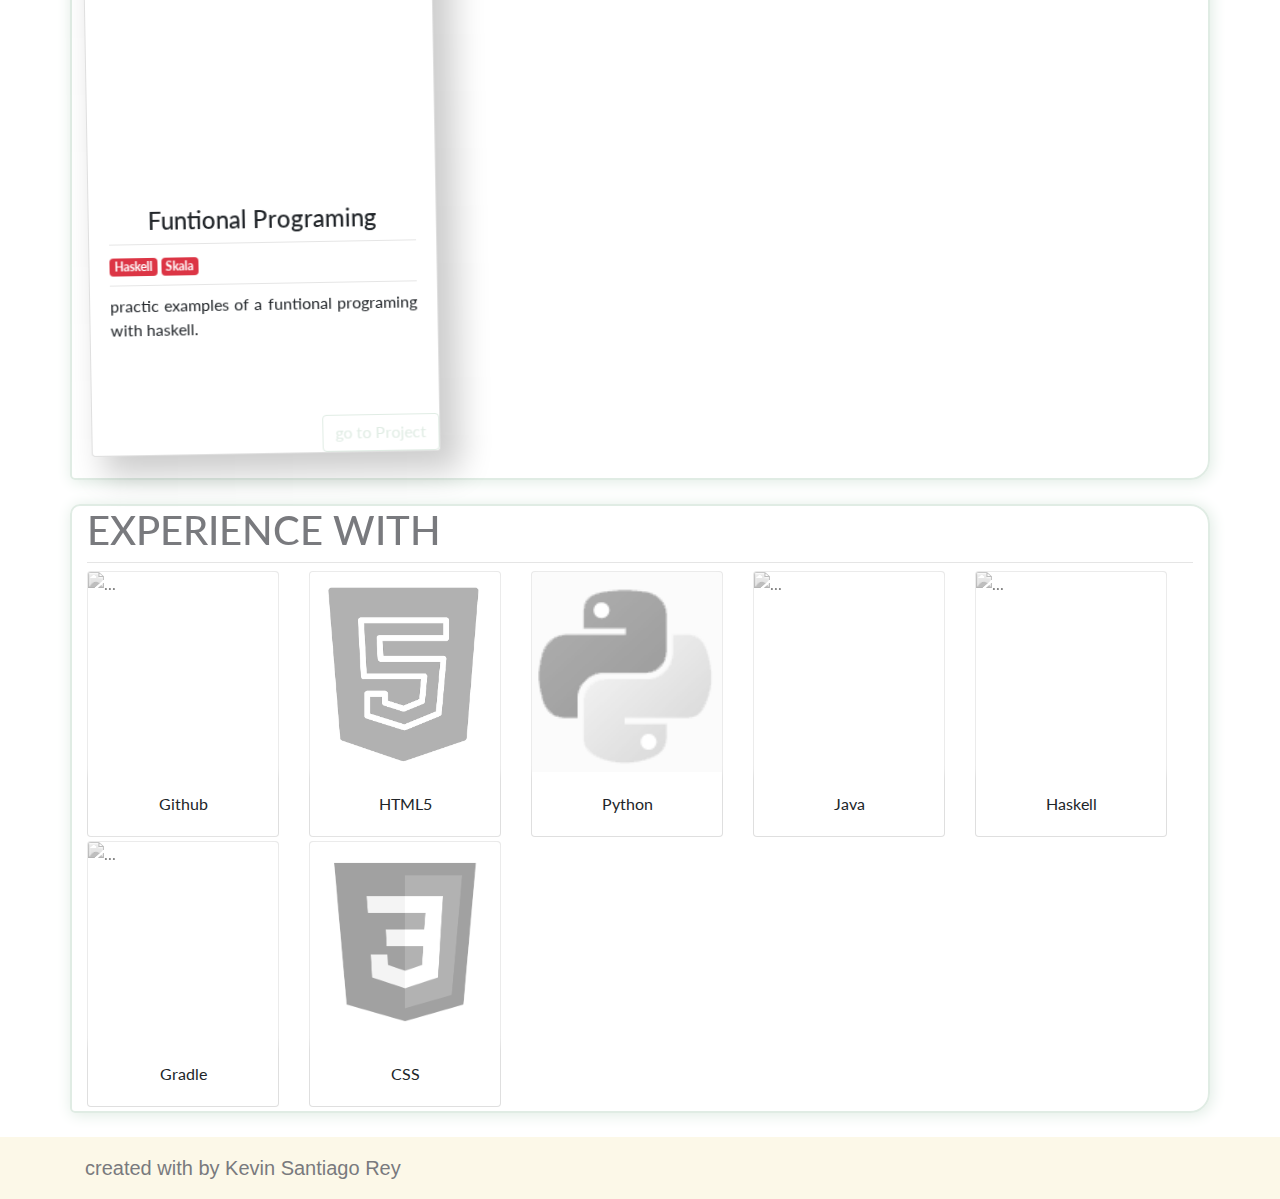
==== commit 71b02c69: "boxes" ====
--- a/index.html
+++ b/index.html
@@ -85,8 +85,8 @@
 							<a
 								href="https://github.com/SantiRey"
 								class="btn btn-outline-success buttonsphotos"
-								>visit my github</a
-							>
+								>visit my github <span class="fab fa-github"></span
+							></a>
 						</section>
 					</div>
 				</div>
@@ -97,20 +97,22 @@
 						<a
 							href="https://www.youtube.com/watch?v=cLXUxUJ1iLU"
 							class="btn btn-outline-success buttonsphotos"
-							>take a look in youtube</a
-						>
+							>take a look in youtube <span class="fab fa-youtube"></span
+						></a>
 					</div>
 				</div>
 				<div class="carousel-item">
 					<img src="images/cbw.png" class="d-block w-100" alt="..." />
 					<div class="carousel-caption d-none d-md-block">
-						<h5 id="footerLetters">My Hobbies</h5>
+						<h5 id="footerLetters">
+							My Hobbies
+						</h5>
 						<p>
 							<a
 								href="https://www.flickr.com/photos/santirey"
 								class="btn btn-outline-success buttonsphotos"
-								>see my Flickr</a
-							>
+								>see my Flickr <span class="fab fa-flickr"></span
+							></a>
 						</p>
 					</div>
 				</div>
@@ -249,7 +251,7 @@
 								<div class="col-md-8">
 									<div class="card-body">
 										<h5 class="card-title">
-											Desing and Implementation of Acoustics boces with golden
+											Desing and Implementation of Acoustics boxes with golden
 											proportions
 										</h5>
 										<p class="card-text">
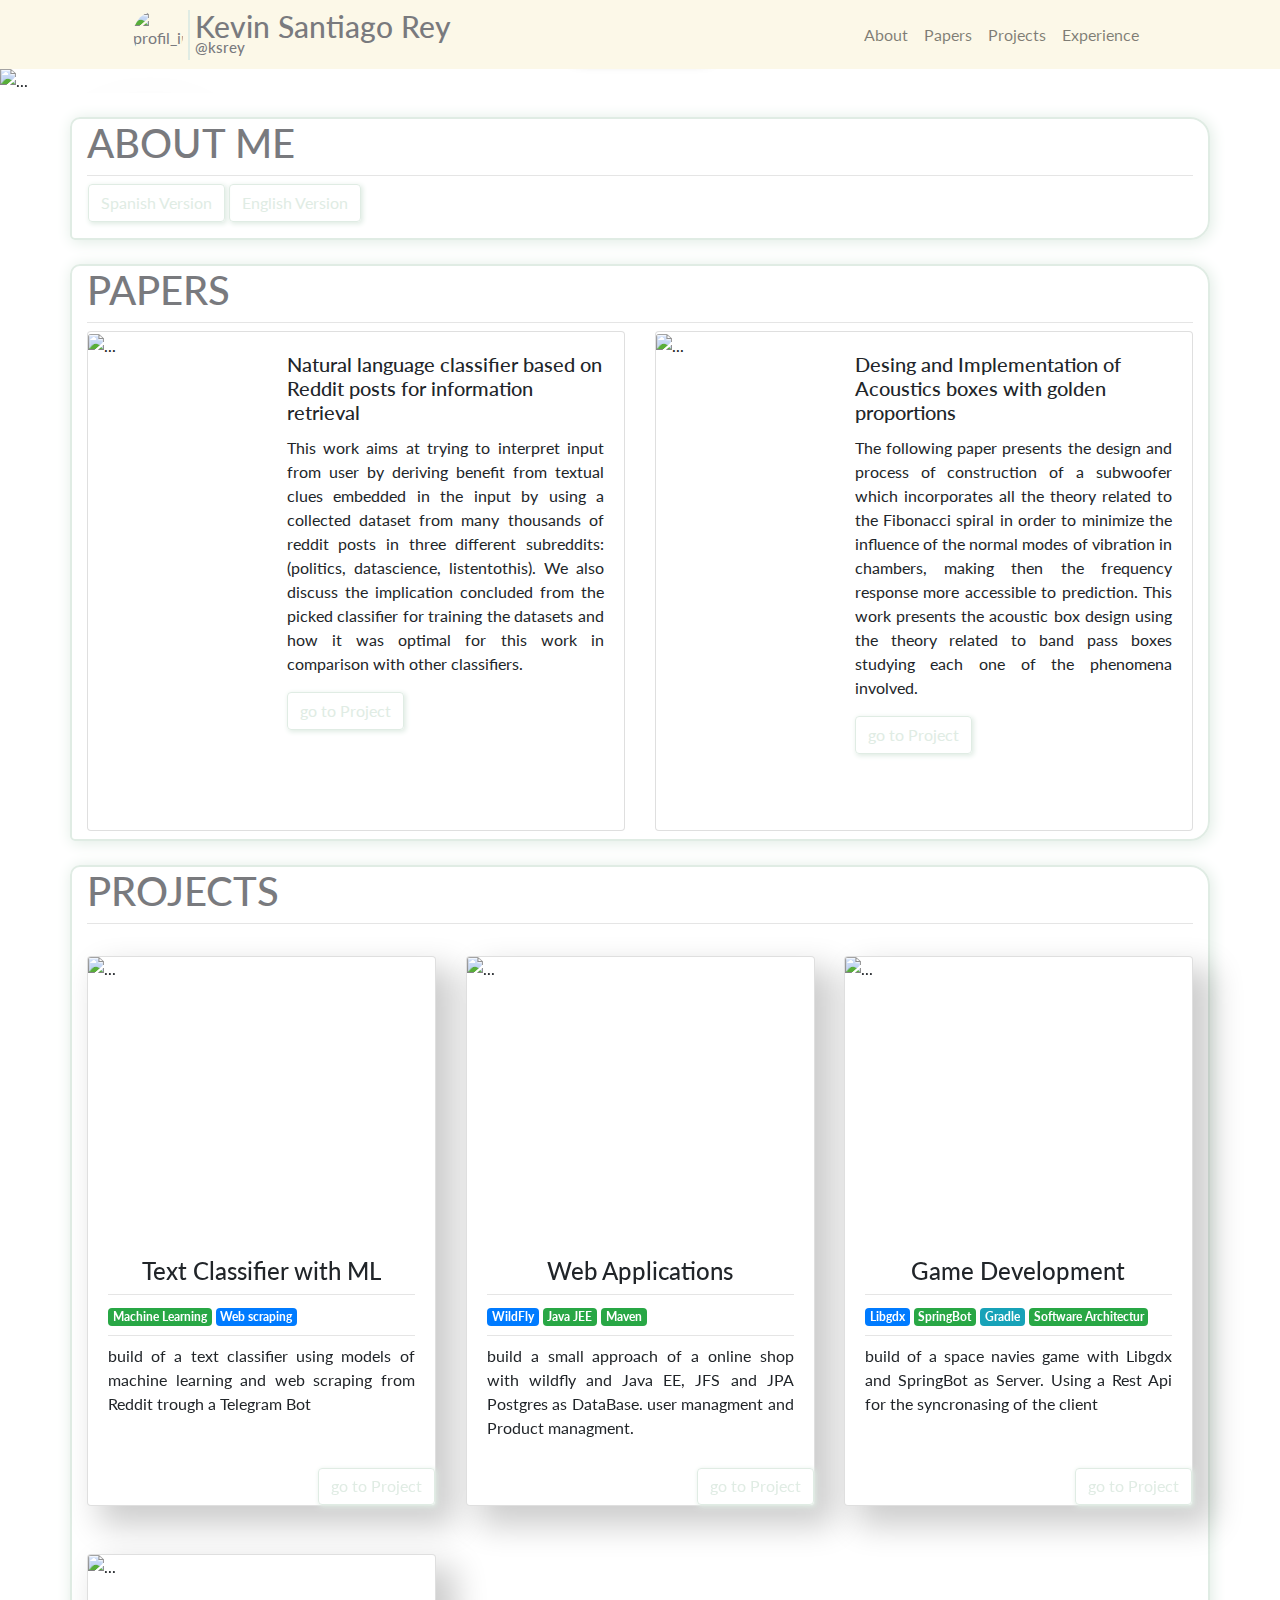
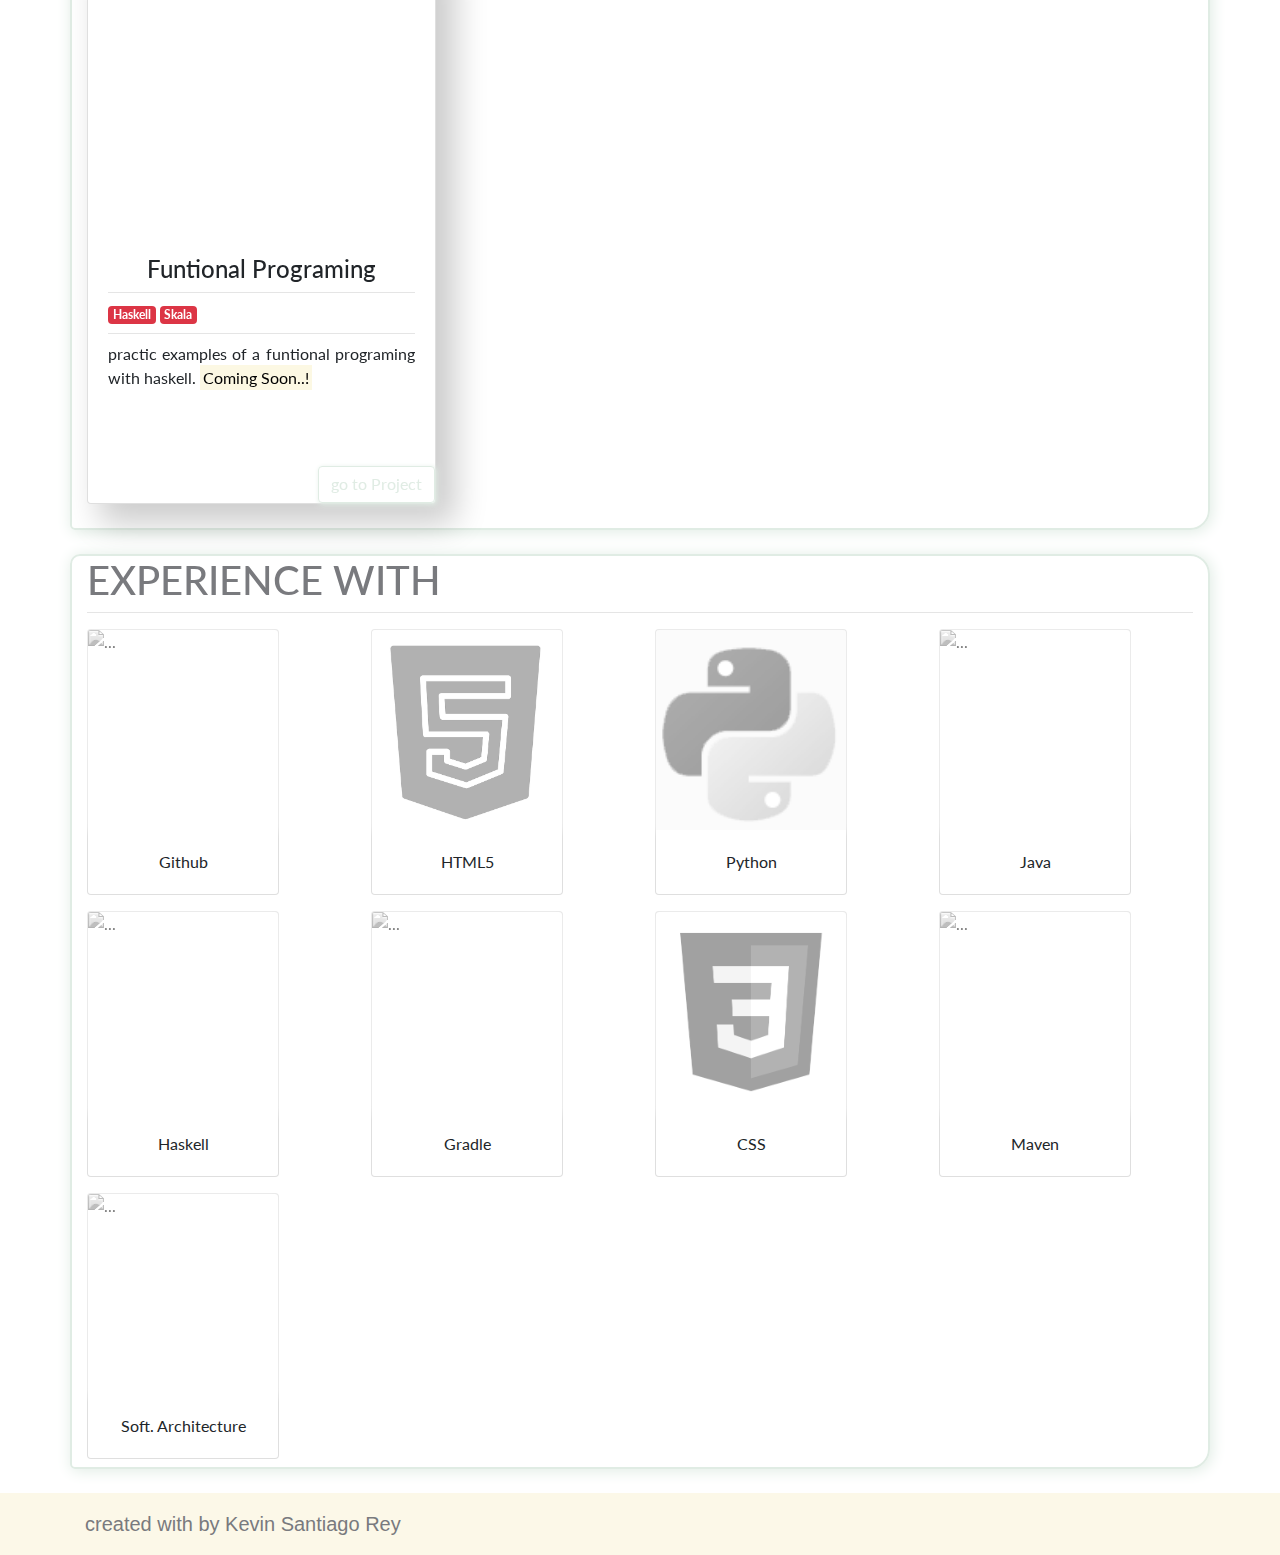
==== commit c9b2a4f2: "model icons" ====
--- a/index.html
+++ b/index.html
@@ -211,7 +211,7 @@
 				</div>
 				<div class="row">
 					<div class="col-sm">
-						<div class="card mb-2" style="min-height: 450px;">
+						<div class="card mb-2" style="min-height: 500px;">
 							<div class="row no-gutters">
 								<div class="col-md-4">
 									<img src="images/nlp.png" class="card-img" alt="..." />
@@ -233,9 +233,15 @@
 											in comparison with other classifiers.
 										</p>
 										<p class="card-text">
-											<a href="#" class="btn btn-outline-success"
-												>go to Project</a
+											<button
+												type="button"
+												id="buttonshados"
+												class="btn btn-outline-success"
+												data-toggle="modal"
+												data-target="#exampleModal"
 											>
+												go to Project
+											</button>
 										</p>
 									</div>
 								</div>
@@ -243,7 +249,7 @@
 						</div>
 					</div>
 					<div class="col-sm">
-						<div class="card mb-2" style="min-height: 450px;">
+						<div class="card mb-2" style="min-height: 500px;">
 							<div class="row no-gutters">
 								<div class="col-md-4">
 									<img src="images/f.png" class="card-img" alt="..." />
@@ -265,9 +271,15 @@
 											studying each one of the phenomena involved.
 										</p>
 										<p class="card-text">
-											<a href="#" class="btn btn-outline-success"
-												>go to Project</a
+											<button
+												type="button"
+												id="buttonshados"
+												class="btn btn-outline-success"
+												data-toggle="modal"
+												data-target="#exampleModal"
 											>
+												go to Project
+											</button>
 										</p>
 									</div>
 								</div>
@@ -278,7 +290,51 @@
 			</div>
 		</section>
 		<!--/papers-->
-
+		<!--MODAL-->
+		<div
+			class="modal fade"
+			id="exampleModal"
+			tabindex="-1"
+			aria-labelledby="exampleModalLabel"
+			aria-hidden="true"
+		>
+			<div class="modal-dialog">
+				<div class="modal-content">
+					<div class="modal-header">
+						<h5 class="modal-title" id="exampleModalLabel">
+							It is not possible to see them online yet.
+						</h5>
+						<button
+							type="button"
+							class="close"
+							data-dismiss="modal"
+							aria-label="Close"
+						>
+							<span aria-hidden="true">&times;</span>
+						</button>
+					</div>
+					<div class="modal-body">
+						It will be a pleasure to provide the papers, unfortunately they are
+						not public for that reason if you want to see them you can send me a
+						message through any of my networks and I will answer you as soon as
+						possible
+					</div>
+					<div class="modal-footer">
+						<button
+							type="button"
+							class="btn btn-secondary"
+							data-dismiss="modal"
+						>
+							Close
+						</button>
+						<a href="https://github.com/SantiRey" class="btn btn-primary"
+							>visit my github <span class="fab fa-github"></span
+						></a>
+					</div>
+				</div>
+			</div>
+		</div>
+		<!--/MODAL-->
 		<!--projects-->
 		<section id="project">
 			<div class="container mt-4" id="border">
@@ -308,6 +364,7 @@
 								</p>
 								<a
 									href="https://github.com/SantiRey/TextClasifficationRedditTelegram"
+									id="buttonshados"
 									class="btn btn-outline-success"
 									>go to Project</a
 								>
@@ -332,11 +389,12 @@
 								</div>
 								<p class="card-text">
 									build a small approach of a online shop with wildfly and Java
-									EE, JFS and JPA Postgres as DataBase. user verwaltung and
+									EE, JFS and JPA Postgres as DataBase. user managment and
 									Product managment.
 								</p>
 								<a
 									href="https://github.com/SantiRey/AdministrationWildflyProjekt"
+									id="buttonshados"
 									class="btn btn-outline-success"
 									>go to Project</a
 								>
@@ -356,14 +414,20 @@
 								<div class="badges">
 									<span class="badge badge-primary">Libgdx </span>
 									<span class="badge badge-success">SpringBot</span>
-									<span class="badge badge-success">Gradle</span>
+									<span class="badge badge-info">Gradle</span>
+									<span class="badge badge-success">Software Architectur</span>
 									<hr class="my-2" />
 								</div>
 								<p class="card-text">
 									build of a space navies game with Libgdx and SpringBot as
-									Server. Using a Rest Api for the syncronasing of the clinet
-								</p>
-								<a href="" class="btn btn-outline-success">go to Project</a>
+									Server. Using a Rest Api for the syncronasing of the client
+								</p>
+								<a
+									href="https://github.com/SantiRey/SpaceStudio"
+									id="buttonshados"
+									class="btn btn-outline-success"
+									>go to Project</a
+								>
 							</div>
 						</div>
 					</div>
@@ -384,8 +448,11 @@
 								</div>
 								<p class="card-text">
 									practic examples of a funtional programing with haskell.
-								</p>
-								<a href="#" class="btn btn-outline-success">go to Project</a>
+									<mark>Coming Soon..!</mark>
+								</p>
+								<a href="#" id="buttonshados" class="btn btn-outline-success"
+									>go to Project</a
+								>
 							</div>
 						</div>
 					</div>
@@ -403,7 +470,7 @@
 					</div>
 				</div>
 				<div class="row">
-					<div class="col-lg col-md mb-1" id="experienceCarten">
+					<div class="col-lg-3 col-md mb-2 mt-2" id="experienceCarten">
 						<div class="card" style="width: 12rem;">
 							<img
 								src="images/Octocat.png"
@@ -417,7 +484,7 @@
 							</div>
 						</div>
 					</div>
-					<div class="col-lg col-md mb-1" id="experienceCarten">
+					<div class="col-lg-3 col-md mb-2 mt-2" id="experienceCarten">
 						<div class="card" style="width: 12rem;">
 							<img
 								src="images/html5.png"
@@ -429,7 +496,7 @@
 							</div>
 						</div>
 					</div>
-					<div class="col-lg col-md mb-1" id="experienceCarten">
+					<div class="col-lg-3 col-md mb-2 mt-2" id="experienceCarten">
 						<div class="card" style="width: 12rem;">
 							<img
 								src="images/python.png"
@@ -443,7 +510,7 @@
 							</div>
 						</div>
 					</div>
-					<div class="col-lg col-md mb-1" id="experienceCarten">
+					<div class="col-lg-3 col-md mb-2 mt-2" id="experienceCarten">
 						<div class="card" style="width: 12rem;">
 							<img src="images/Java.png" class="card-img-top icons" alt="..." />
 							<div class="card-body">
@@ -453,7 +520,7 @@
 							</div>
 						</div>
 					</div>
-					<div class="col-lg col-md mb-1" id="experienceCarten">
+					<div class="col-lg-3 col-md mb-2 mt-2" id="experienceCarten">
 						<div class="card" style="width: 12rem;">
 							<img
 								src="images/haskell.png"
@@ -467,7 +534,7 @@
 							</div>
 						</div>
 					</div>
-					<div class="col-lg col-md mb-1" id="experienceCarten">
+					<div class="col-lg-3 col-md mb-2 mt-2" id="experienceCarten">
 						<div class="card" style="width: 12rem;">
 							<img
 								src="images/gradle.png"
@@ -481,12 +548,36 @@
 							</div>
 						</div>
 					</div>
-					<div class="col-lg col-md mb-1" id="experienceCarten">
+					<div class="col-lg-3 col-md mb-2 mt-2" id="experienceCarten">
 						<div class="card" style="width: 12rem;">
 							<img src="images/css.png" class="card-img-top icons" alt="..." />
 							<div class="card-body">
 								<p class="card-text text-center">
 									CSS
+								</p>
+							</div>
+						</div>
+					</div>
+					<div class="col-lg-3 col-md mb-2 mt-2" id="experienceCarten">
+						<div class="card" style="width: 12rem;">
+							<img
+								src="images/Mlogo.png"
+								class="card-img-top icons"
+								alt="..."
+							/>
+							<div class="card-body">
+								<p class="card-text text-center">
+									Maven
+								</p>
+							</div>
+						</div>
+					</div>
+					<div class="col-lg-3 col-md mb-2 mt-2" id="experienceCarten">
+						<div class="card" style="width: 12rem;">
+							<img src="images/sa.png" class="card-img-top icons" alt="..." />
+							<div class="card-body">
+								<p class="card-text text-center" id="text">
+									Soft. Architecture
 								</p>
 							</div>
 						</div>
@@ -524,7 +615,7 @@
 							</li>
 							<li class="nav-item active">
 								<a
-									href="https://github.com/SantiRey"
+									href="https://www.linkedin.com/in/santiago-rey/"
 									class="fab fa-linkedin"
 								></a>
 							</li>
--- a/utils/main.css
+++ b/utils/main.css
@@ -23,11 +23,14 @@
 	border-radius: 10px 20px 20px 5px;
 	box-shadow: 0.1em 0.1em 15px 0.0025px #e0ece4;
 }
+#buttonshados {
+	box-shadow: 0.1em 0.1em 5px 0.0025px #e0ece4;
+}
 .buttonsphotos {
 	box-shadow: 0.1em 0.1em 15px 1px #111111;
 }
 .buttonsaboutme {
-	box-shadow: 0.1em 0.1em 2px 0.0025px #e0ece4;
+	box-shadow: 0.1em 0.1em 5px 0.0025px #e0ece4;
 }
 
 ul {
@@ -70,14 +73,17 @@
 
 .video {
 	box-shadow: 1em 2em 5em 0.7em #111111;
-	margin-top: 8%;
+	margin-top: 5%;
 	border-radius: 50%;
-	object-fit: contain;
+	object-fit: cover;
 	border: 1px solid ivory;
 	overflow: hidden;
 	display: block;
-	width: 250px;
-	height: 250px;
+	width: 290px;
+	height: 290px;
+}
+.videoreplace {
+	zoom: 120%;
 }
 @media (max-width: 700px) {
 	#imageProfilContainer {
@@ -157,7 +163,10 @@
 	bottom: 0px;
 }
 #experienceCarten {
-	max-width: max-content;
+	min-height: fit-content;
+}
+#experienceCarten #text {
+	margin: 0;
 }
 .icons:hover {
 	box-shadow: 0 0 0.5em 0.7em #e0ece4;
@@ -274,7 +283,7 @@
 
 .inline-photo.is-visible {
 	opacity: 1;
-	transform: rotateZ(-1deg);
+	transform: rotateZ(0deg);
 }
 
 .inline-photo2.is-visible {
@@ -283,5 +292,5 @@
 }
 .inline-photo3.is-visible {
 	opacity: 1;
-	transform: rotateZ(0.6deg);
-}
+	transform: rotateZ(0deg);
+}
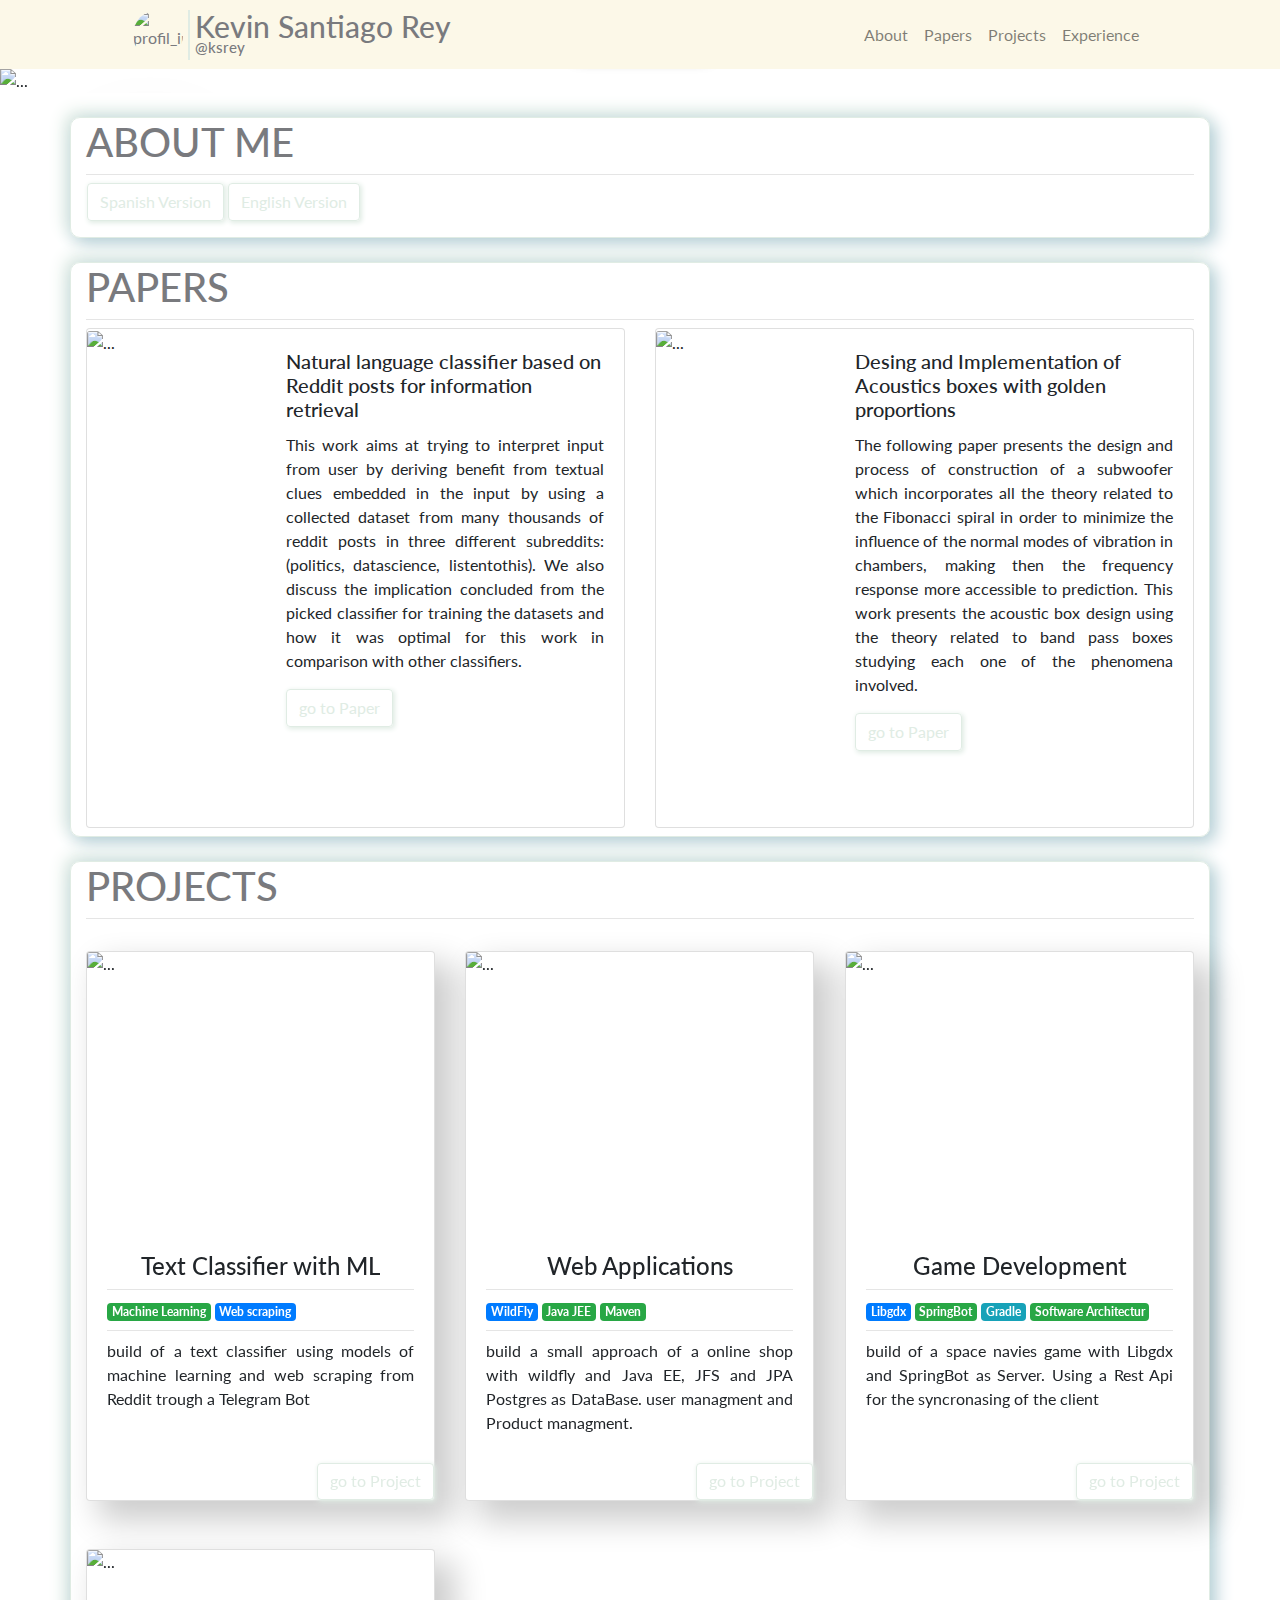
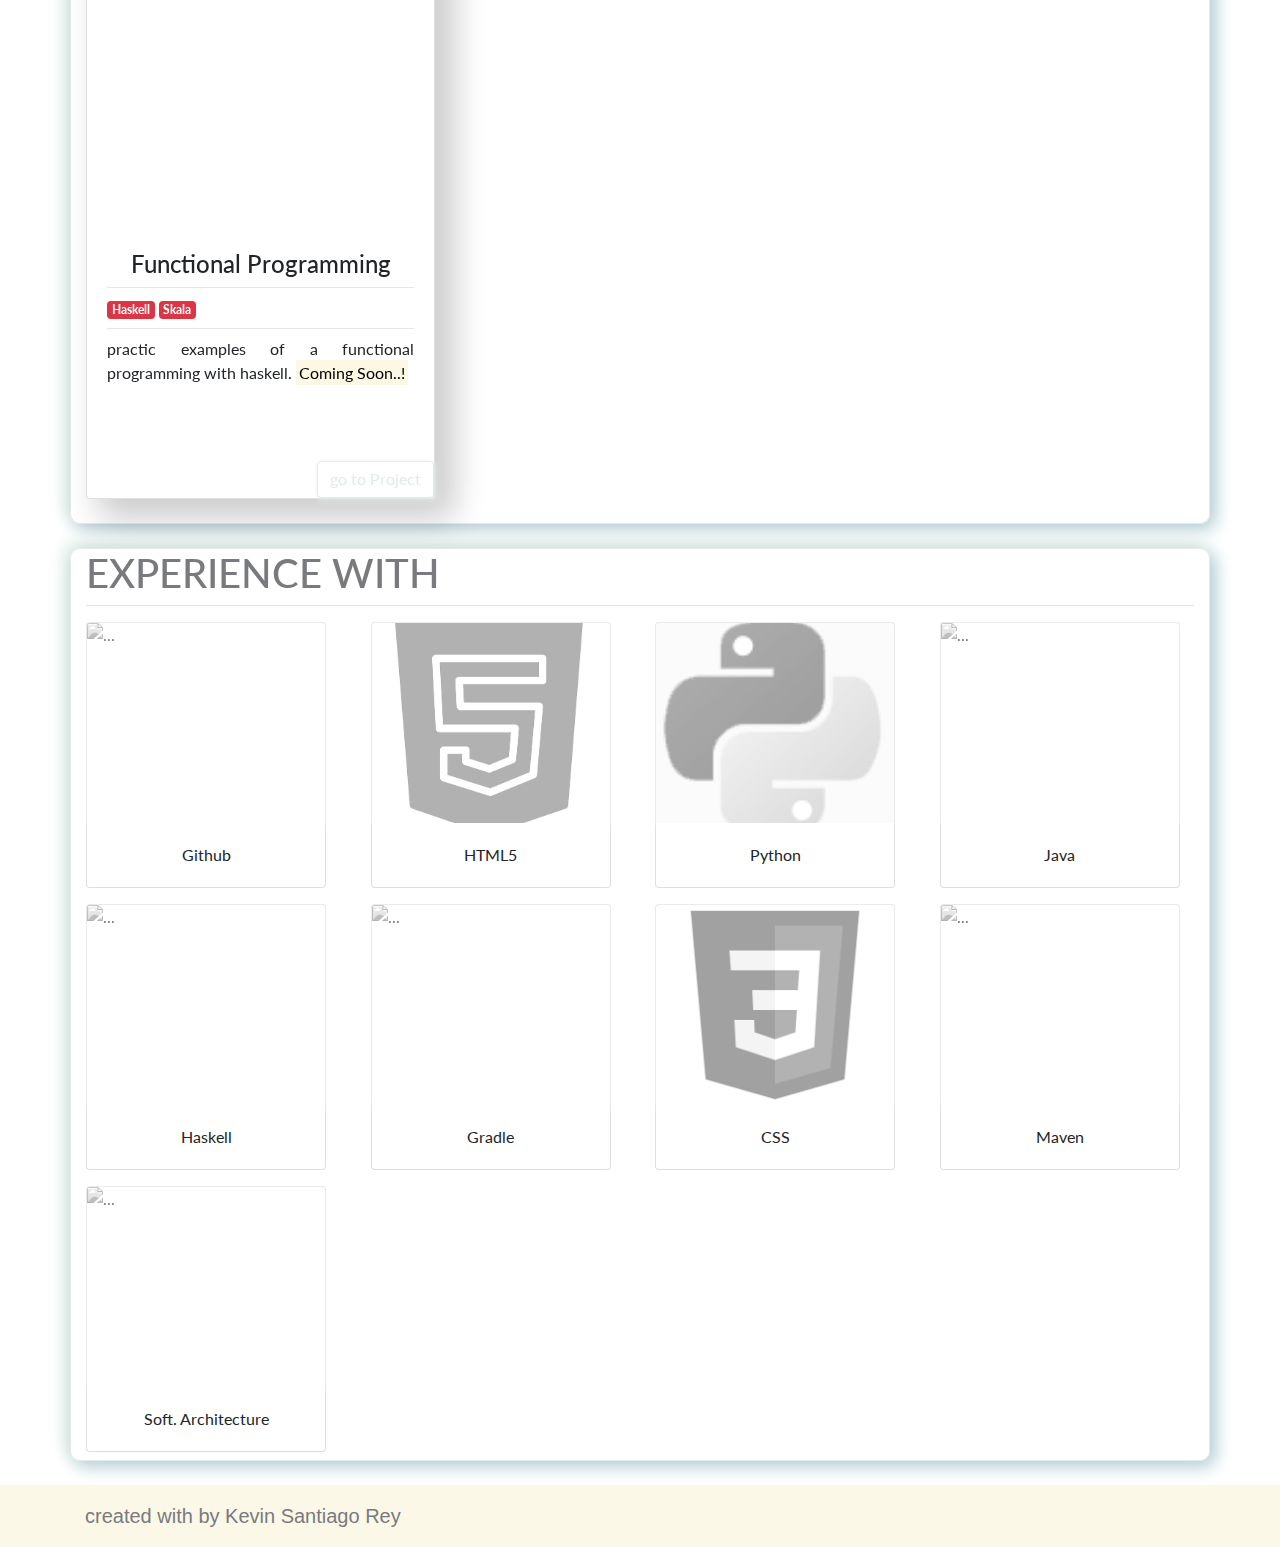
==== commit 9643dd58: "Google Analitics" ====
--- a/index.html
+++ b/index.html
@@ -7,6 +7,20 @@
 			name="viewport"
 			content="width=device-width, initial-scale=1, shrink-to-fit=no"
 		/>
+		<!-- Global site tag (gtag.js) - Google Analytics -->
+		<script
+			async
+			src="https://www.googletagmanager.com/gtag/js?id=UA-162646721-1"
+		></script>
+		<script>
+			window.dataLayer = window.dataLayer || [];
+			function gtag() {
+				dataLayer.push(arguments);
+			}
+			gtag("js", new Date());
+
+			gtag("config", "UA-162646721-1");
+		</script>
 
 		<!-- Bootstrap CSS -->
 		<link
@@ -104,9 +118,7 @@
 				<div class="carousel-item">
 					<img src="images/cbw.png" class="d-block w-100" alt="..." />
 					<div class="carousel-caption d-none d-md-block">
-						<h5 id="footerLetters">
-							My Hobbies
-						</h5>
+						<h5 id="footerLetters">My Hobbies</h5>
 						<p>
 							<a
 								href="https://www.flickr.com/photos/santirey"
@@ -172,15 +184,16 @@
 					</p>
 					<div class="collapse" id="collapseSpanish">
 						<div class="card card-body">
-							Ingeniero de Sonido de la universdad de San Buenaventura de Bogota
-							Colombia. Representante de Colombia en la competencia
-							internacional de Grabacion y Mezcla de los angeles. Formación en
-							el Area de Acustica Arquitectonica, Electronica Digital y
-							Produccion de audio. Actualmente estudiando de Informatica en la
-							Universidad de Bremen. Donde sus intereses han sido en el
+							Soy Ingeniero de Sonido de la universdad de San Buenaventura de
+							Bogota Colombia. Representante de Colombia en la competencia
+							internacional de Grabacion y Mezcla de los angeles(USA). Formación
+							en el Area de Acustica Arquitectonica, Electronica Digital y
+							Produccion de audio. Actualmente estudio de Informatica en la
+							Universidad de Bremen. Donde mis intereses han sido en el
 							procesamiento digital de señales y el desarrollo de software en
 							lenguajes de bajo nivel y estudio de lenguajes funcionales para el
-							desarrollo Web. Escritor en Medium.
+							desarrollo Web y algoritmia. En mis tiempos libres soy escritor en
+							Medium.
 						</div>
 					</div>
 					<div class="collapse" id="collapseEnglish">
@@ -193,7 +206,8 @@
 							Where his interests have been in digital signal processing and
 							software development in low-level languages, have use functional
 							programming for Web development make with success projects in the
-							area Data Science.
+							area Data Science i am strongly interessed for the theory in the
+							informatics.
 						</div>
 					</div>
 				</div>
@@ -211,7 +225,7 @@
 				</div>
 				<div class="row">
 					<div class="col-sm">
-						<div class="card mb-2" style="min-height: 500px;">
+						<div class="card mb-2" style="min-height: 500px">
 							<div class="row no-gutters">
 								<div class="col-md-4">
 									<img src="images/nlp.png" class="card-img" alt="..." />
@@ -240,7 +254,7 @@
 												data-toggle="modal"
 												data-target="#exampleModal"
 											>
-												go to Project
+												go to Paper
 											</button>
 										</p>
 									</div>
@@ -249,7 +263,7 @@
 						</div>
 					</div>
 					<div class="col-sm">
-						<div class="card mb-2" style="min-height: 500px;">
+						<div class="card mb-2" style="min-height: 500px">
 							<div class="row no-gutters">
 								<div class="col-md-4">
 									<img src="images/f.png" class="card-img" alt="..." />
@@ -278,7 +292,7 @@
 												data-toggle="modal"
 												data-target="#exampleModal"
 											>
-												go to Project
+												go to Paper
 											</button>
 										</p>
 									</div>
@@ -327,7 +341,7 @@
 						>
 							Close
 						</button>
-						<a href="https://github.com/SantiRey" class="btn btn-primary"
+						<a href="https://github.com/SantiRey" class="btn btn-success"
 							>visit my github <span class="fab fa-github"></span
 						></a>
 					</div>
@@ -437,7 +451,7 @@
 							<div class="card-body">
 								<div class="onelinetitles">
 									<h4 class="card-title text-center mb-0">
-										Funtional Programing
+										Functional Programming
 										<hr class="my-2" />
 									</h4>
 								</div>
@@ -447,7 +461,7 @@
 									<hr class="my-2" />
 								</div>
 								<p class="card-text">
-									practic examples of a funtional programing with haskell.
+									practic examples of a functional programming with haskell.
 									<mark>Coming Soon..!</mark>
 								</p>
 								<a href="#" id="buttonshados" class="btn btn-outline-success"
@@ -471,21 +485,19 @@
 				</div>
 				<div class="row">
 					<div class="col-lg-3 col-md mb-2 mt-2" id="experienceCarten">
-						<div class="card" style="width: 12rem;">
+						<div class="card" style="width: 15rem">
 							<img
 								src="images/Octocat.png"
 								class="card-img-top icons"
 								alt="..."
 							/>
 							<div class="card-body">
-								<p class="card-text text-center">
-									Github
-								</p>
-							</div>
-						</div>
-					</div>
-					<div class="col-lg-3 col-md mb-2 mt-2" id="experienceCarten">
-						<div class="card" style="width: 12rem;">
+								<p class="card-text text-center">Github</p>
+							</div>
+						</div>
+					</div>
+					<div class="col-lg-3 col-md mb-2 mt-2" id="experienceCarten">
+						<div class="card" style="width: 15rem">
 							<img
 								src="images/html5.png"
 								class="card-img-top icons"
@@ -497,83 +509,71 @@
 						</div>
 					</div>
 					<div class="col-lg-3 col-md mb-2 mt-2" id="experienceCarten">
-						<div class="card" style="width: 12rem;">
+						<div class="card" style="width: 15rem">
 							<img
 								src="images/python.png"
 								class="card-img-top icons"
 								alt="..."
 							/>
 							<div class="card-body">
-								<p class="card-text text-center">
-									Python
-								</p>
-							</div>
-						</div>
-					</div>
-					<div class="col-lg-3 col-md mb-2 mt-2" id="experienceCarten">
-						<div class="card" style="width: 12rem;">
+								<p class="card-text text-center">Python</p>
+							</div>
+						</div>
+					</div>
+					<div class="col-lg-3 col-md mb-2 mt-2" id="experienceCarten">
+						<div class="card" style="width: 15rem">
 							<img src="images/Java.png" class="card-img-top icons" alt="..." />
 							<div class="card-body">
-								<p class="card-text text-center">
-									Java
-								</p>
-							</div>
-						</div>
-					</div>
-					<div class="col-lg-3 col-md mb-2 mt-2" id="experienceCarten">
-						<div class="card" style="width: 12rem;">
+								<p class="card-text text-center">Java</p>
+							</div>
+						</div>
+					</div>
+					<div class="col-lg-3 col-md mb-2 mt-2" id="experienceCarten">
+						<div class="card" style="width: 15rem">
 							<img
 								src="images/haskell.png"
 								class="card-img-top icons"
 								alt="..."
 							/>
 							<div class="card-body">
-								<p class="card-text text-center">
-									Haskell
-								</p>
-							</div>
-						</div>
-					</div>
-					<div class="col-lg-3 col-md mb-2 mt-2" id="experienceCarten">
-						<div class="card" style="width: 12rem;">
+								<p class="card-text text-center">Haskell</p>
+							</div>
+						</div>
+					</div>
+					<div class="col-lg-3 col-md mb-2 mt-2" id="experienceCarten">
+						<div class="card" style="width: 15rem">
 							<img
 								src="images/gradle.png"
 								class="card-img-top icons"
 								alt="..."
 							/>
 							<div class="card-body">
-								<p class="card-text text-center">
-									Gradle
-								</p>
-							</div>
-						</div>
-					</div>
-					<div class="col-lg-3 col-md mb-2 mt-2" id="experienceCarten">
-						<div class="card" style="width: 12rem;">
+								<p class="card-text text-center">Gradle</p>
+							</div>
+						</div>
+					</div>
+					<div class="col-lg-3 col-md mb-2 mt-2" id="experienceCarten">
+						<div class="card" style="width: 15rem">
 							<img src="images/css.png" class="card-img-top icons" alt="..." />
 							<div class="card-body">
-								<p class="card-text text-center">
-									CSS
-								</p>
-							</div>
-						</div>
-					</div>
-					<div class="col-lg-3 col-md mb-2 mt-2" id="experienceCarten">
-						<div class="card" style="width: 12rem;">
+								<p class="card-text text-center">CSS</p>
+							</div>
+						</div>
+					</div>
+					<div class="col-lg-3 col-md mb-2 mt-2" id="experienceCarten">
+						<div class="card" style="width: 15rem">
 							<img
 								src="images/Mlogo.png"
 								class="card-img-top icons"
 								alt="..."
 							/>
 							<div class="card-body">
-								<p class="card-text text-center">
-									Maven
-								</p>
-							</div>
-						</div>
-					</div>
-					<div class="col-lg-3 col-md mb-2 mt-2" id="experienceCarten">
-						<div class="card" style="width: 12rem;">
+								<p class="card-text text-center">Maven</p>
+							</div>
+						</div>
+					</div>
+					<div class="col-lg-3 col-md mb-2 mt-2" id="experienceCarten">
+						<div class="card" style="width: 15rem">
 							<img src="images/sa.png" class="card-img-top icons" alt="..." />
 							<div class="card-body">
 								<p class="card-text text-center" id="text">
@@ -599,10 +599,7 @@
 					<div class="col-6 col-lg-8">
 						<ul class="navbar-nav">
 							<li class="nav-item active">
-								<a
-									href="https://twitter.com/KevtiRey"
-									class="fab fa-twitter"
-								></a>
+								<a href="https://twitter.com/ksreyr" class="fab fa-twitter"></a>
 							</li>
 							<li class="nav-item active">
 								<a
--- a/utils/main.css
+++ b/utils/main.css
@@ -19,9 +19,10 @@
 	color: #e0ece4;
 }
 #border {
-	border: 2px solid #e0ece4;
 	border-radius: 10px 20px 20px 5px;
-	box-shadow: 0.1em 0.1em 15px 0.0025px #e0ece4;
+	border: 1px solid #e0ece4;
+	box-shadow: 5px 5px 17px 0.9px #b4ced6, -5px -5px 17px 0.9px #e0ece4;
+	border-radius: 10px;
 }
 #buttonshados {
 	box-shadow: 0.1em 0.1em 5px 0.0025px #e0ece4;
@@ -119,7 +120,8 @@
 		max-width: 70px;
 		min-height: 70px;
 		margin-left: 0px;
-		margin-top: 3px;
+		margin-top: -3px;
+		zoom: 120%;
 	}
 	.contenedor h1 {
 		font-size: 200%;
@@ -127,6 +129,7 @@
 		color: #e0ece4;
 	}
 }
+
 @media (min-width: 700px) {
 	.videoreplace {
 		margin-left: -70px;
@@ -169,7 +172,7 @@
 	margin: 0;
 }
 .icons:hover {
-	box-shadow: 0 0 0.5em 0.7em #e0ece4;
+	box-shadow: 3px 3px 17px 2px #b4ced6, -3px -3px 17px 2px #e0ece4;
 	max-height: 250px;
 	min-height: 250px;
 	-webkit-filter: grayscale(0%); /* Safari 6.0 - 9.0 */
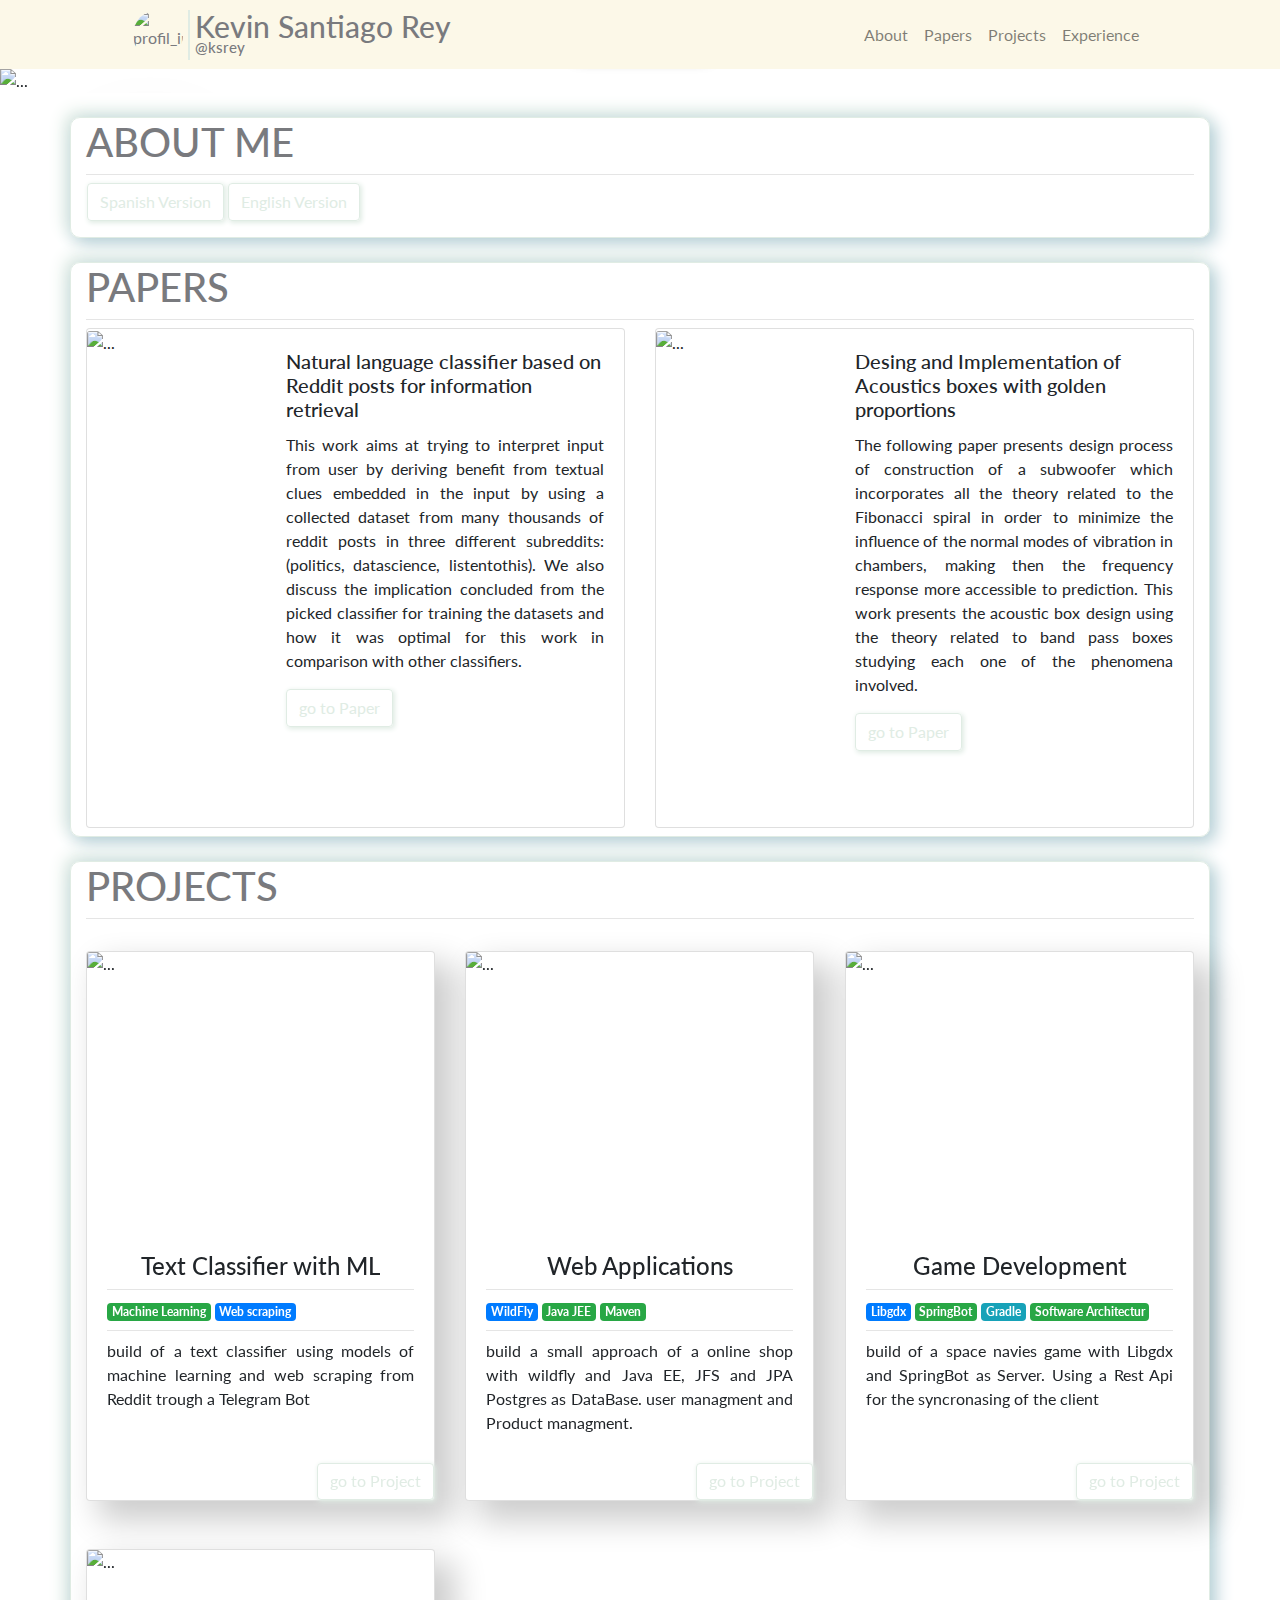
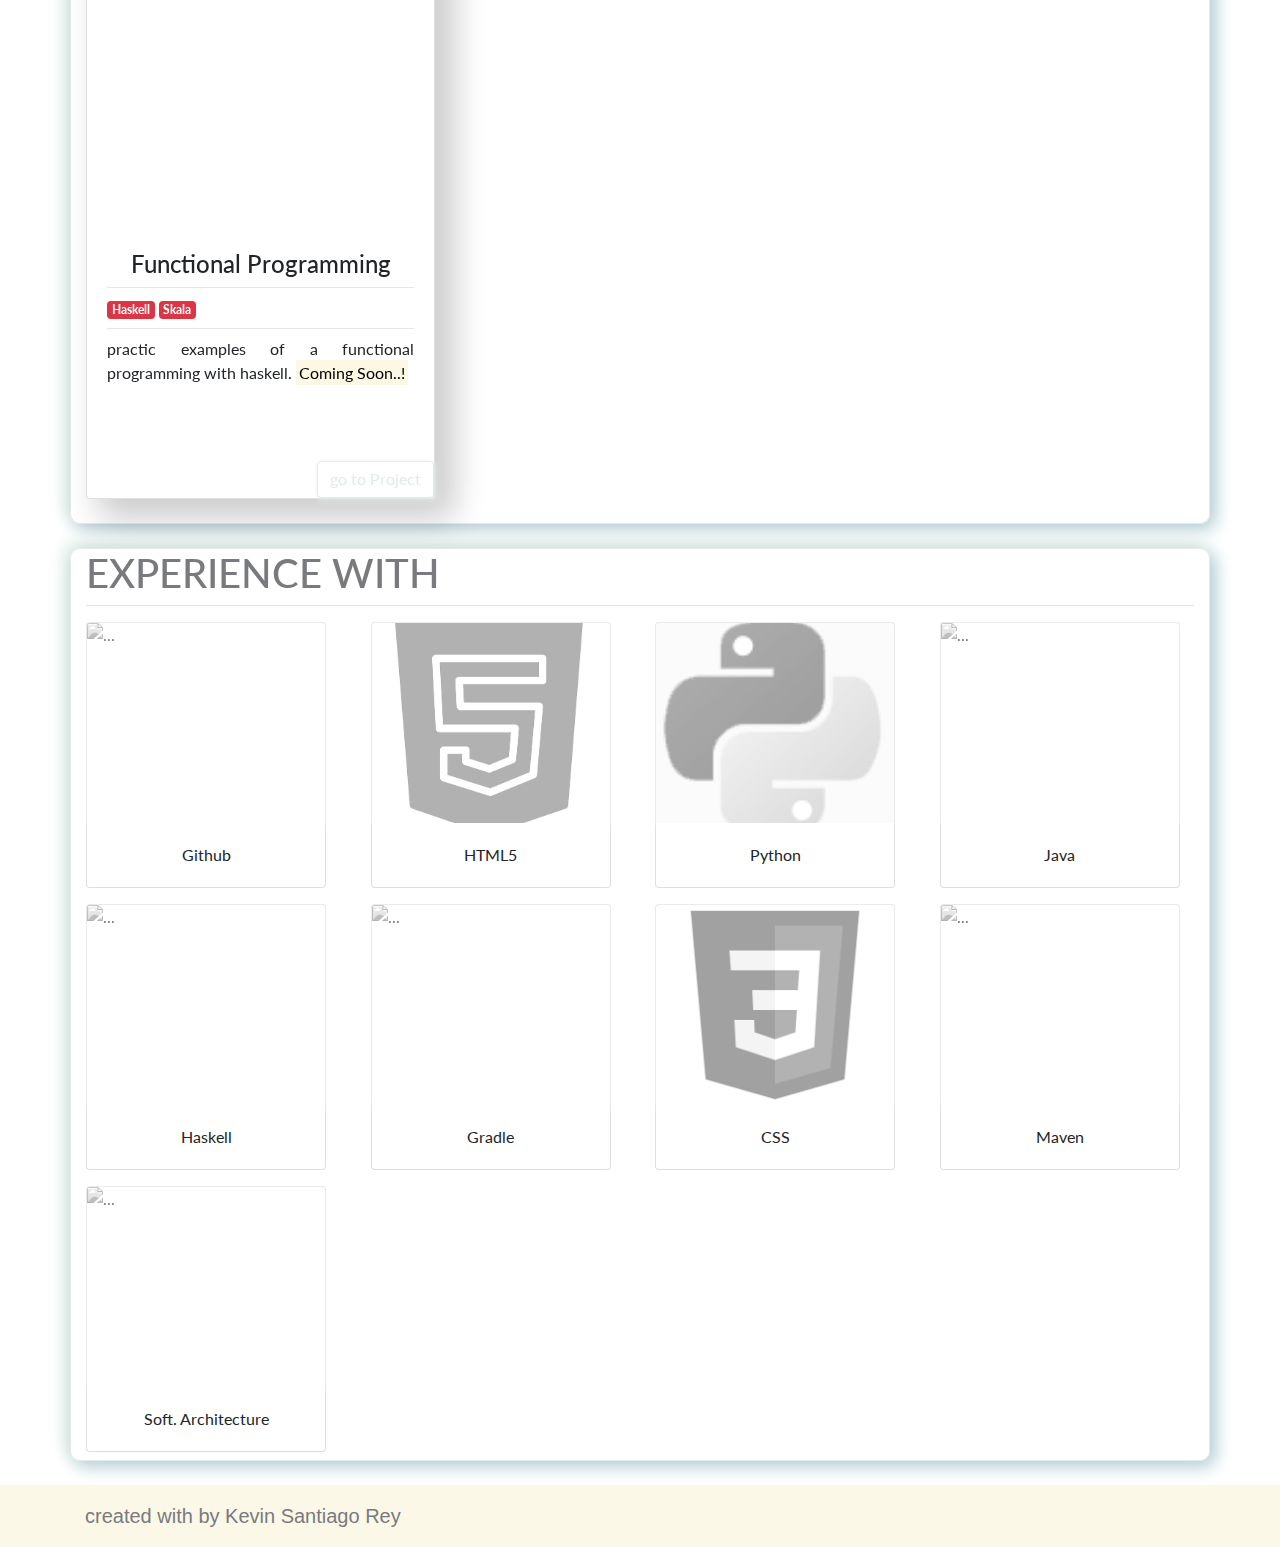
==== commit 8f4b42cb: "updated" ====
--- a/index.html
+++ b/index.html
@@ -1,6 +1,10 @@
 <!DOCTYPE html>
 <html lang="en">
 	<head>
+		<!-- Preloads-->
+		<link rel="preload" href="images/mygif.gif" as="image">
+		<link rel="preload" href="assets/css/all.css" as="style">
+
 		<!-- Required meta tags -->
 		<meta charset="utf-8" />
 		<meta
@@ -28,6 +32,7 @@
 			href="https://stackpath.bootstrapcdn.com/bootstrap/4.5.2/css/bootstrap.min.css"
 			integrity="sha384-JcKb8q3iqJ61gNV9KGb8thSsNjpSL0n8PARn9HuZOnIxN0hoP+VmmDGMN5t9UJ0Z"
 			crossorigin="anonymous"
+			
 		/>
 		<!--load all styles -->
 		<link rel="stylesheet" href="utils/main.css" />
@@ -39,6 +44,7 @@
 			href="https://fonts.googleapis.com/css2?family=Lato:ital,wght@0,100;0,300;0,400;0,700;0,900;1,100;1,300;1,400;1,700;1,900&display=swap"
 			rel="stylesheet"
 		/>
+		
 	</head>
 	<body data-spy="scroll" data-target="#navbar" data-offset="200">
 		<!--Navar-->
@@ -188,8 +194,8 @@
 							Bogota Colombia. Representante de Colombia en la competencia
 							internacional de Grabacion y Mezcla de los angeles(USA). Formación
 							en el Area de Acustica Arquitectonica, Electronica Digital y
-							Produccion de audio. Actualmente estudio de Informatica en la
-							Universidad de Bremen. Donde mis intereses han sido en el
+							Produccion de audio. Actualmente trabajo en la empresa Governikus
+							como desarrollador de software. Mis intereses han sido en el
 							procesamiento digital de señales y el desarrollo de software en
 							lenguajes de bajo nivel y estudio de lenguajes funcionales para el
 							desarrollo Web y algoritmia. En mis tiempos libres soy escritor en
@@ -202,8 +208,8 @@
 							Colombia. Colombian participan in the Wolrd Competion of AES in
 							Los Angeles, California. proficiency in areas such as,
 							Architectural Acoustics, Digital Electronics and Audio Production.
-							Currently student Computer Science at the University of Bremen.
-							Where his interests have been in digital signal processing and
+							Currently working as Computer Science at Gobernikus.
+							His interests have been in digital signal processing and
 							software development in low-level languages, have use functional
 							programming for Web development make with success projects in the
 							area Data Science i am strongly interessed for the theory in the
@@ -275,7 +281,7 @@
 											proportions
 										</h5>
 										<p class="card-text">
-											The following paper presents the design and process of
+											The following paper presents  design process of
 											construction of a subwoofer which incorporates all the
 											theory related to the Fibonacci spiral in order to
 											minimize the influence of the normal modes of vibration in
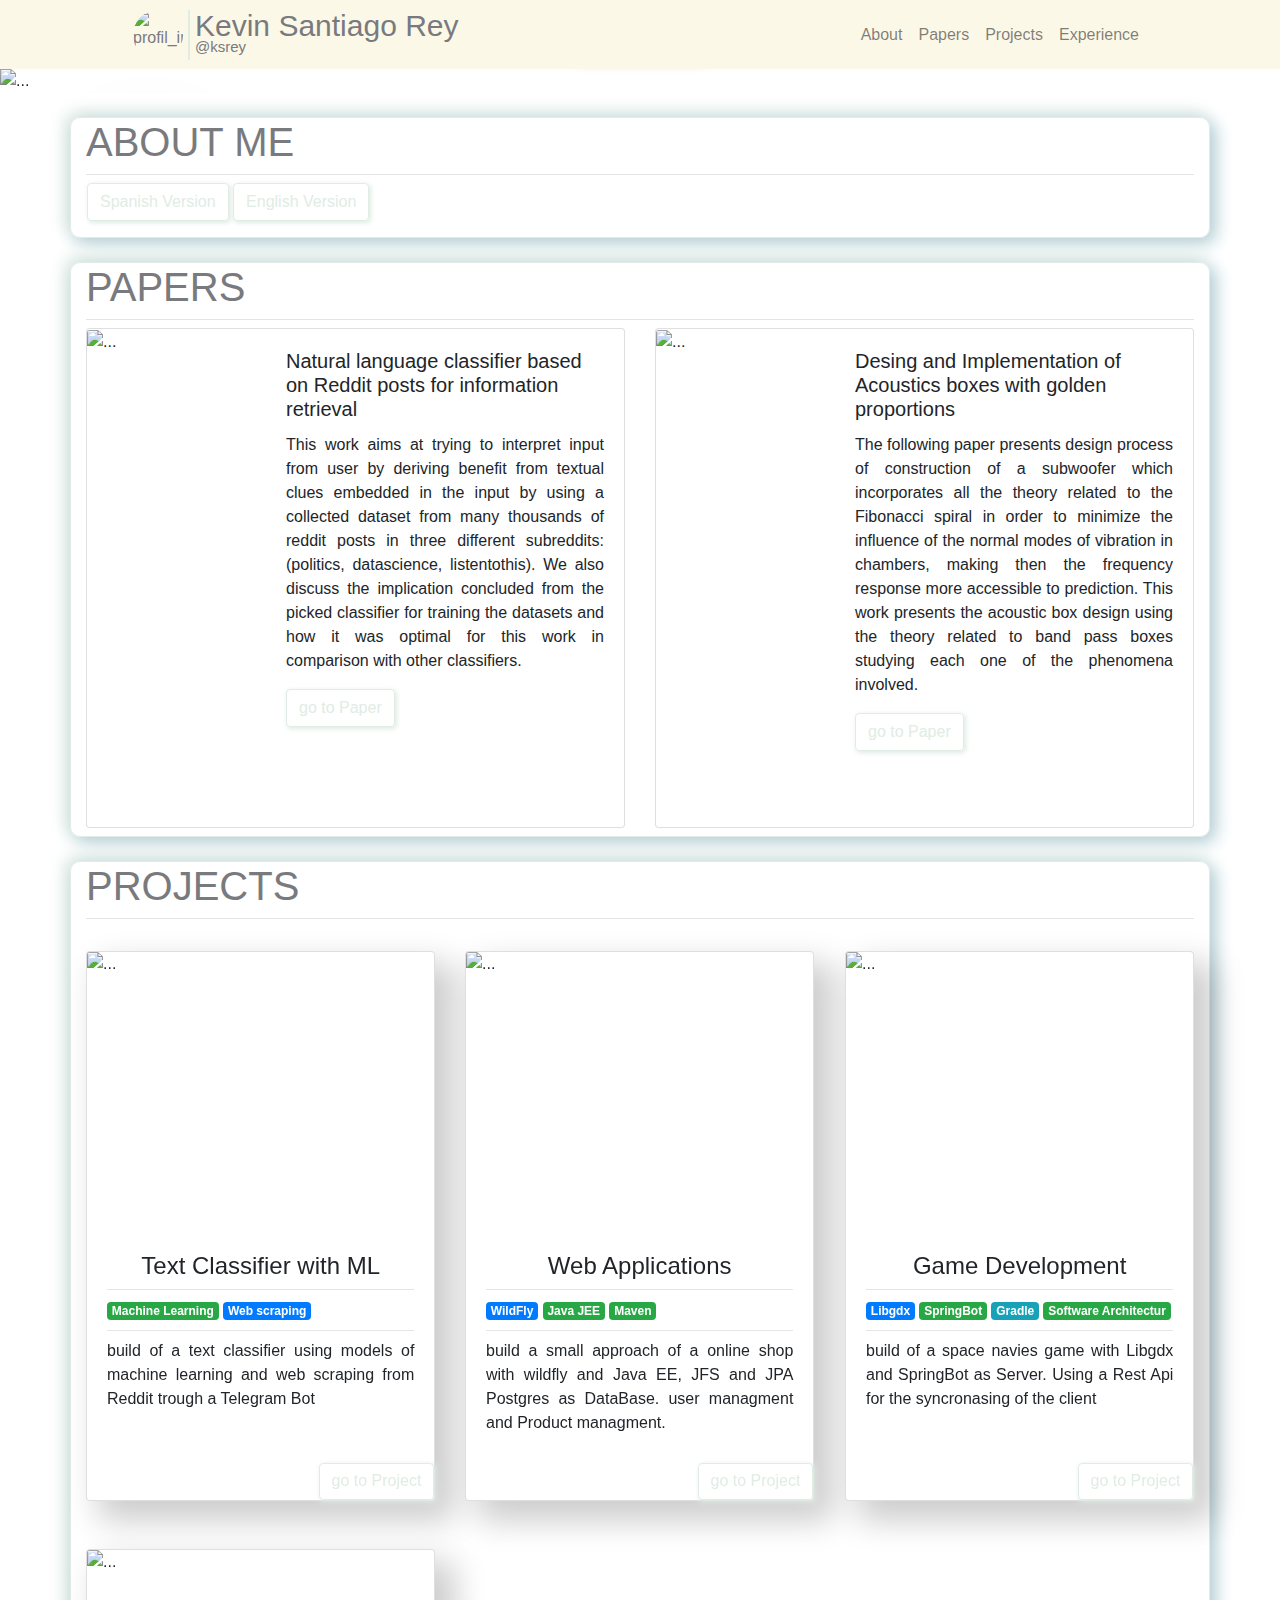
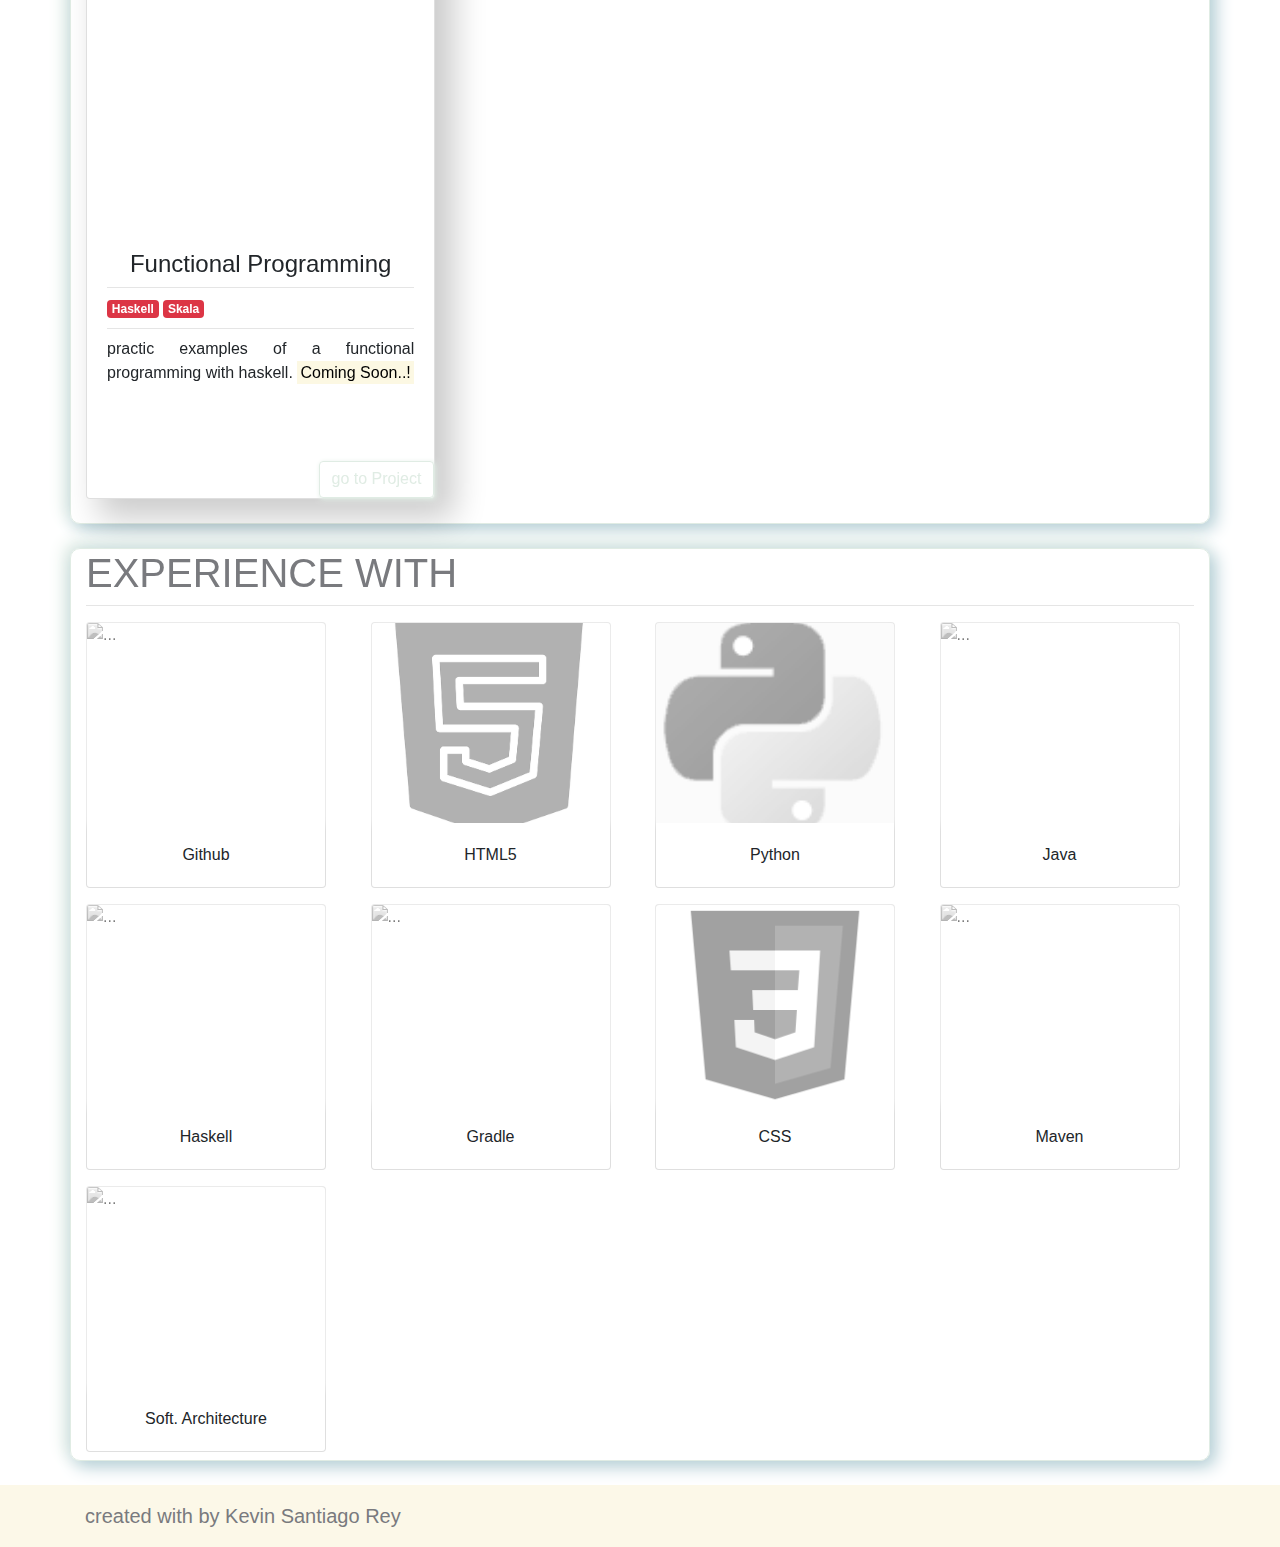
==== commit 3893d80d: "clenaing" ====
--- a/index.html
+++ b/index.html
@@ -12,19 +12,6 @@
 			content="width=device-width, initial-scale=1, shrink-to-fit=no"
 		/>
 		<!-- Global site tag (gtag.js) - Google Analytics -->
-		<script
-			async
-			src="https://www.googletagmanager.com/gtag/js?id=UA-162646721-1"
-		></script>
-		<script>
-			window.dataLayer = window.dataLayer || [];
-			function gtag() {
-				dataLayer.push(arguments);
-			}
-			gtag("js", new Date());
-
-			gtag("config", "UA-162646721-1");
-		</script>
 
 		<!-- Bootstrap CSS -->
 		<link
@@ -39,12 +26,6 @@
 		<!--loadfontaweson-->
 		<link href="assets/css/all.css" rel="stylesheet" />
 		<title>Santiago Rey</title>
-		<!--googlefonst-->
-		<link
-			href="https://fonts.googleapis.com/css2?family=Lato:ital,wght@0,100;0,300;0,400;0,700;0,900;1,100;1,300;1,400;1,700;1,900&display=swap"
-			rel="stylesheet"
-		/>
-		
 	</head>
 	<body data-spy="scroll" data-target="#navbar" data-offset="200">
 		<!--Navar-->
@@ -204,7 +185,7 @@
 					</div>
 					<div class="collapse" id="collapseEnglish">
 						<div class="card card-body">
-							Sound Engienner from the San Buenaventura University Bogotá
+							Sound engienner from the San Buenaventura University Bogotá
 							Colombia. Colombian participan in the Wolrd Competion of AES in
 							Los Angeles, California. proficiency in areas such as,
 							Architectural Acoustics, Digital Electronics and Audio Production.
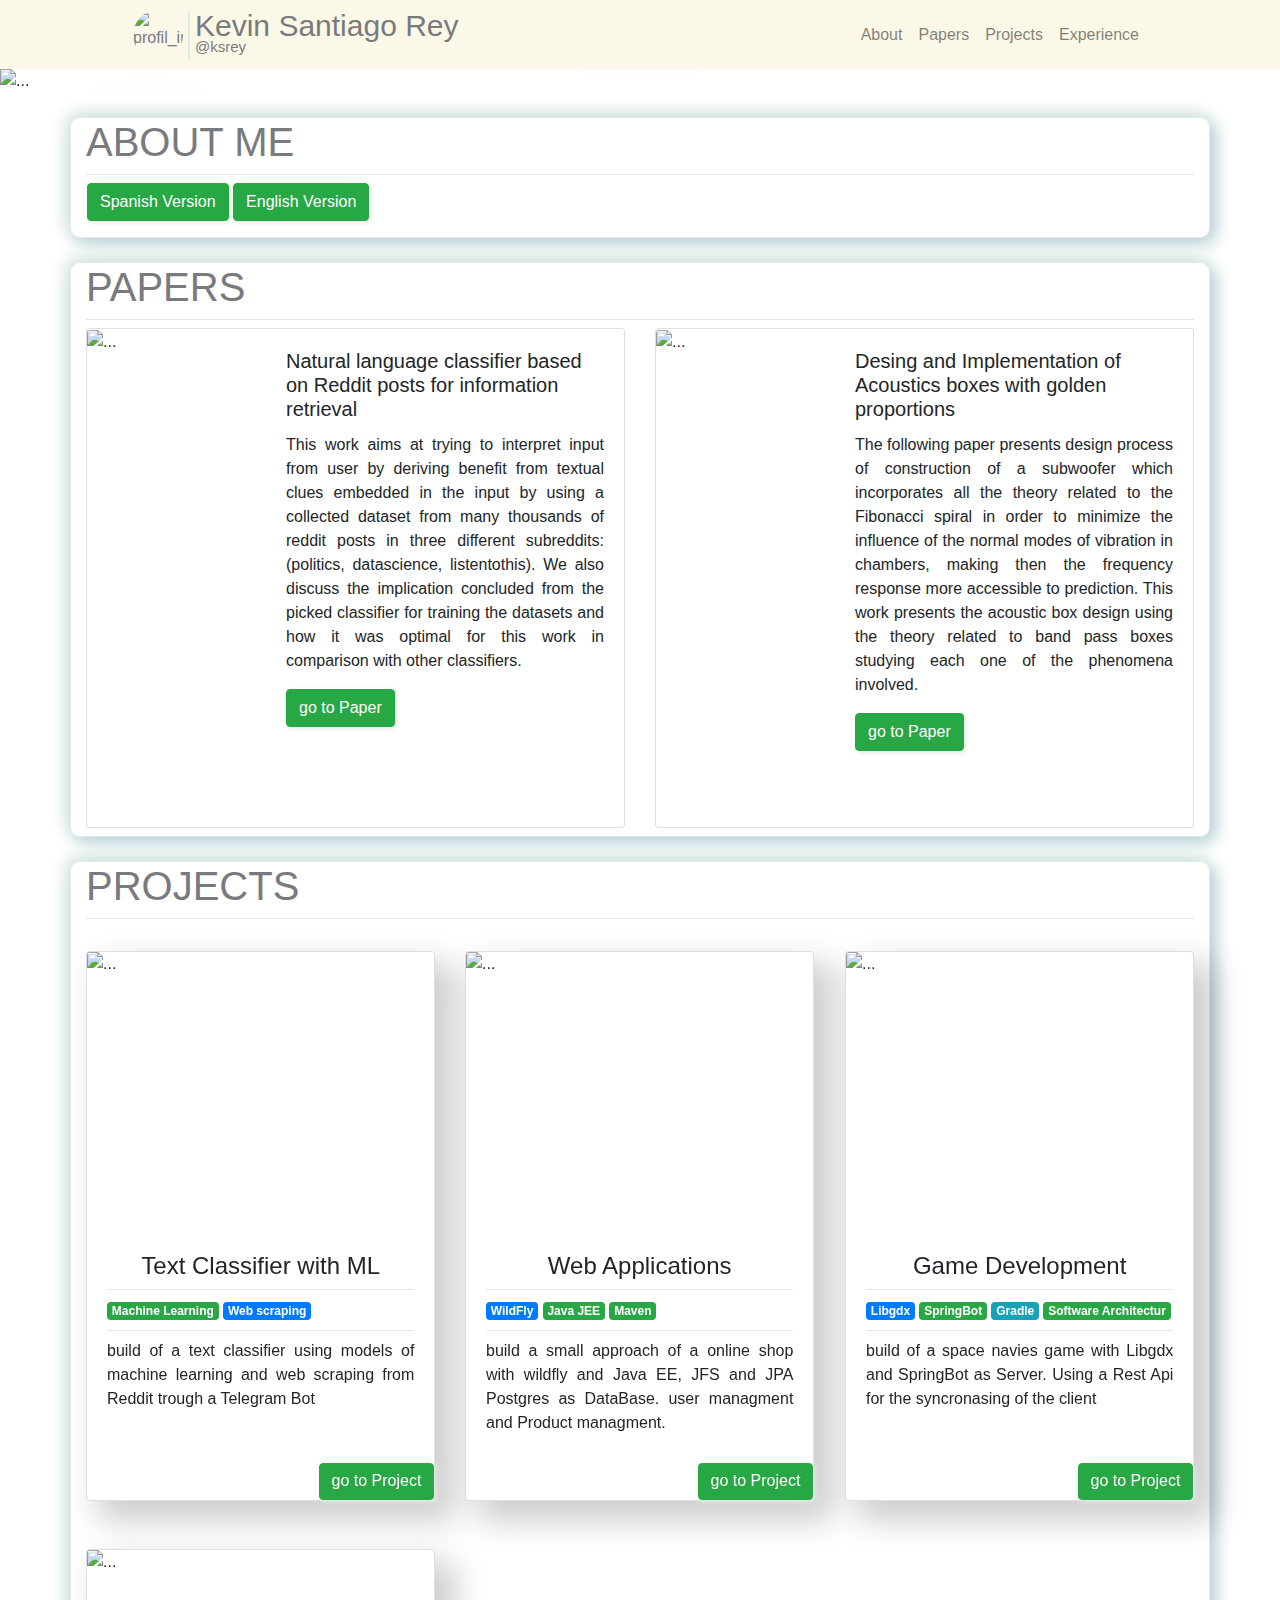
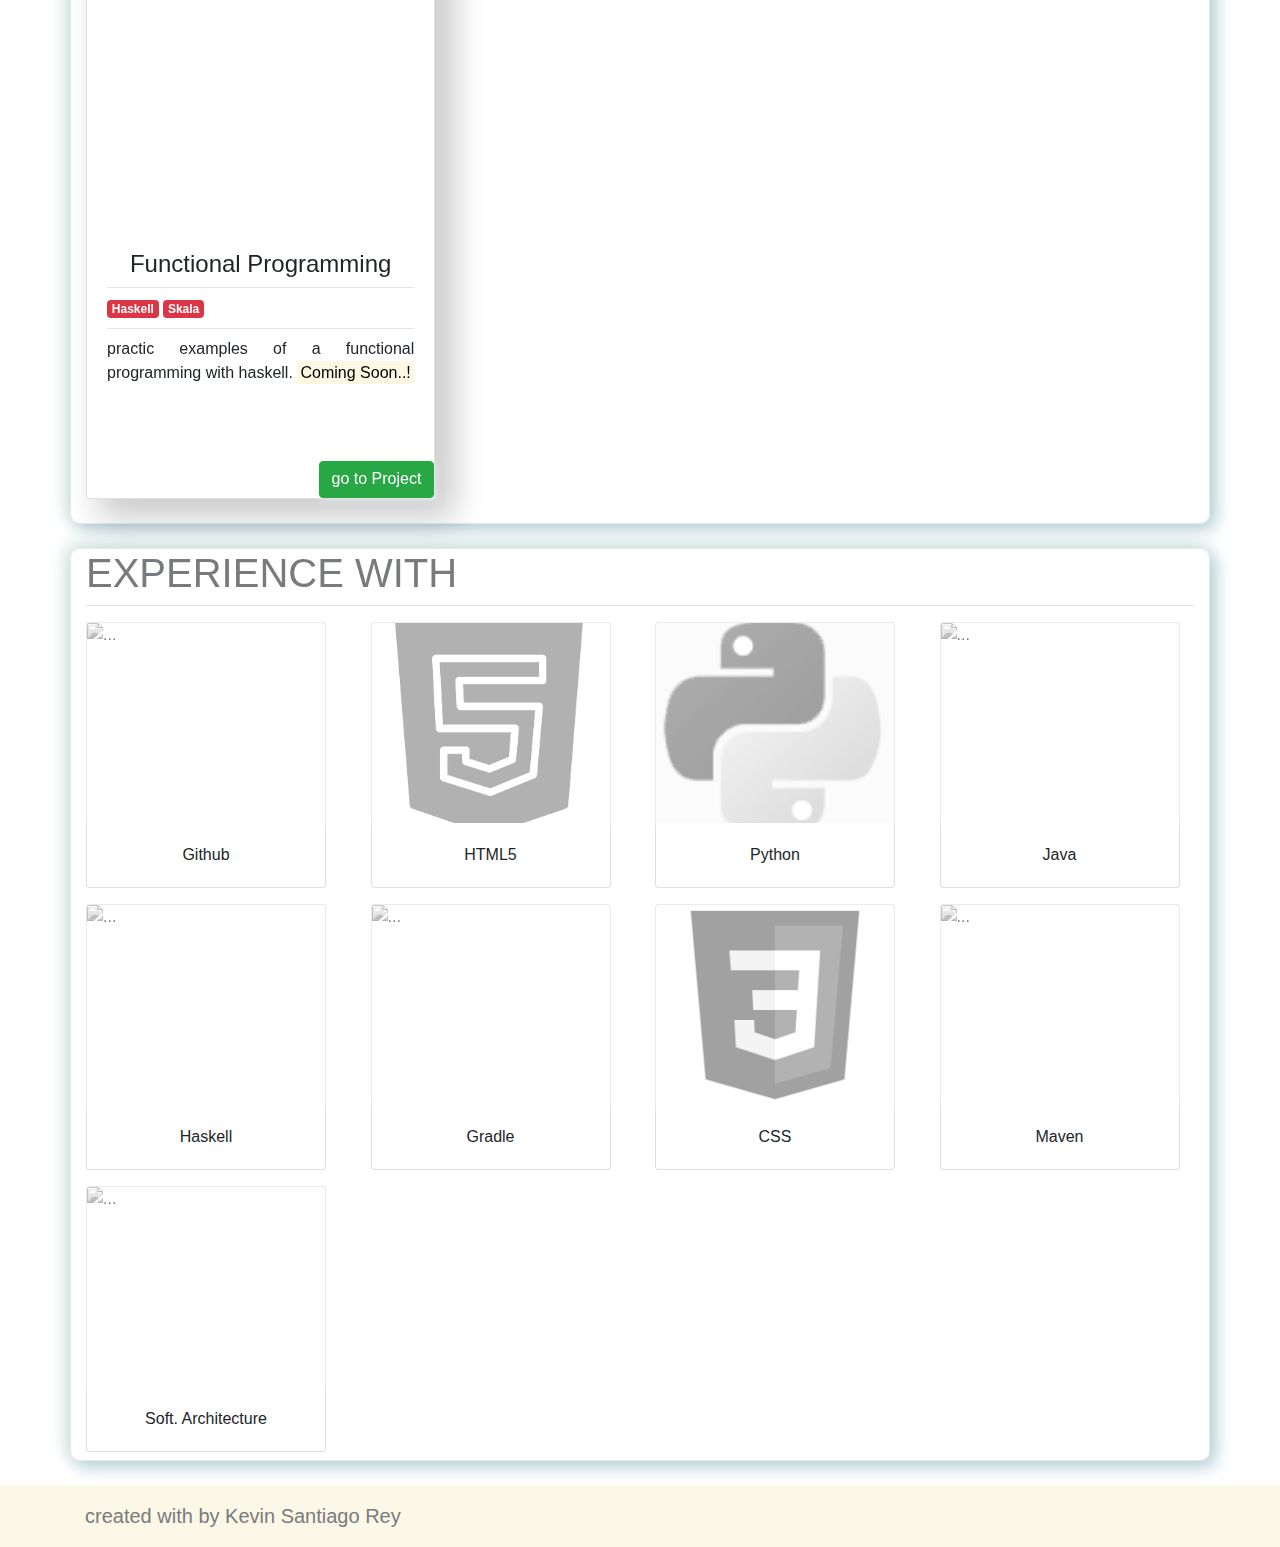
==== commit e4a0ab56: "cleaning" ====
--- a/index.html
+++ b/index.html
@@ -11,7 +11,6 @@
 			name="viewport"
 			content="width=device-width, initial-scale=1, shrink-to-fit=no"
 		/>
-		<!-- Global site tag (gtag.js) - Google Analytics -->
 
 		<!-- Bootstrap CSS -->
 		<link
@@ -19,7 +18,7 @@
 			href="https://stackpath.bootstrapcdn.com/bootstrap/4.5.2/css/bootstrap.min.css"
 			integrity="sha384-JcKb8q3iqJ61gNV9KGb8thSsNjpSL0n8PARn9HuZOnIxN0hoP+VmmDGMN5t9UJ0Z"
 			crossorigin="anonymous"
-			
+				
 		/>
 		<!--load all styles -->
 		<link rel="stylesheet" href="utils/main.css" />
@@ -85,7 +84,7 @@
 						<section id="buttonsphotos">
 							<a
 								href="https://github.com/SantiRey"
-								class="btn btn-outline-success buttonsphotos"
+								class="btn btn-success buttonsphotos"
 								>visit my github <span class="fab fa-github"></span
 							></a>
 						</section>
@@ -97,7 +96,7 @@
 						<h5 id="footerLetters">Sound engiennering and Acoustic Projects</h5>
 						<a
 							href="https://www.youtube.com/watch?v=cLXUxUJ1iLU"
-							class="btn btn-outline-success buttonsphotos"
+							class="btn btn-success buttonsphotos"
 							>take a look in youtube <span class="fab fa-youtube"></span
 						></a>
 					</div>
@@ -109,7 +108,7 @@
 						<p>
 							<a
 								href="https://www.flickr.com/photos/santirey"
-								class="btn btn-outline-success buttonsphotos"
+								class="btn btn-success buttonsphotos"
 								>see my Flickr <span class="fab fa-flickr"></span
 							></a>
 						</p>
@@ -147,7 +146,7 @@
 				<div class="row">
 					<p>
 						<button
-							class="btn btn-outline-success ml-3 buttonsaboutme"
+							class="btn btn-success ml-3 buttonsaboutme"
 							id="button"
 							type="button"
 							data-toggle="collapse"
@@ -158,7 +157,7 @@
 							Spanish Version
 						</button>
 						<button
-							class="btn btn-outline-success buttonsaboutme"
+							class="btn btn-success buttonsaboutme"
 							id="button"
 							type="button"
 							data-toggle="collapse"
@@ -237,7 +236,7 @@
 											<button
 												type="button"
 												id="buttonshados"
-												class="btn btn-outline-success"
+												class="btn btn-success"
 												data-toggle="modal"
 												data-target="#exampleModal"
 											>
@@ -275,7 +274,7 @@
 											<button
 												type="button"
 												id="buttonshados"
-												class="btn btn-outline-success"
+												class="btn btn-success"
 												data-toggle="modal"
 												data-target="#exampleModal"
 											>
@@ -366,7 +365,7 @@
 								<a
 									href="https://github.com/SantiRey/TextClasifficationRedditTelegram"
 									id="buttonshados"
-									class="btn btn-outline-success"
+									class="btn btn-success"
 									>go to Project</a
 								>
 							</div>
@@ -396,7 +395,7 @@
 								<a
 									href="https://github.com/SantiRey/AdministrationWildflyProjekt"
 									id="buttonshados"
-									class="btn btn-outline-success"
+									class="btn btn-success"
 									>go to Project</a
 								>
 							</div>
@@ -426,7 +425,7 @@
 								<a
 									href="https://github.com/SantiRey/SpaceStudio"
 									id="buttonshados"
-									class="btn btn-outline-success"
+									class="btn btn-success"
 									>go to Project</a
 								>
 							</div>
@@ -451,7 +450,7 @@
 									practic examples of a functional programming with haskell.
 									<mark>Coming Soon..!</mark>
 								</p>
-								<a href="#" id="buttonshados" class="btn btn-outline-success"
+								<a href="#" id="buttonshados" class="btn btn-success"
 									>go to Project</a
 								>
 							</div>
